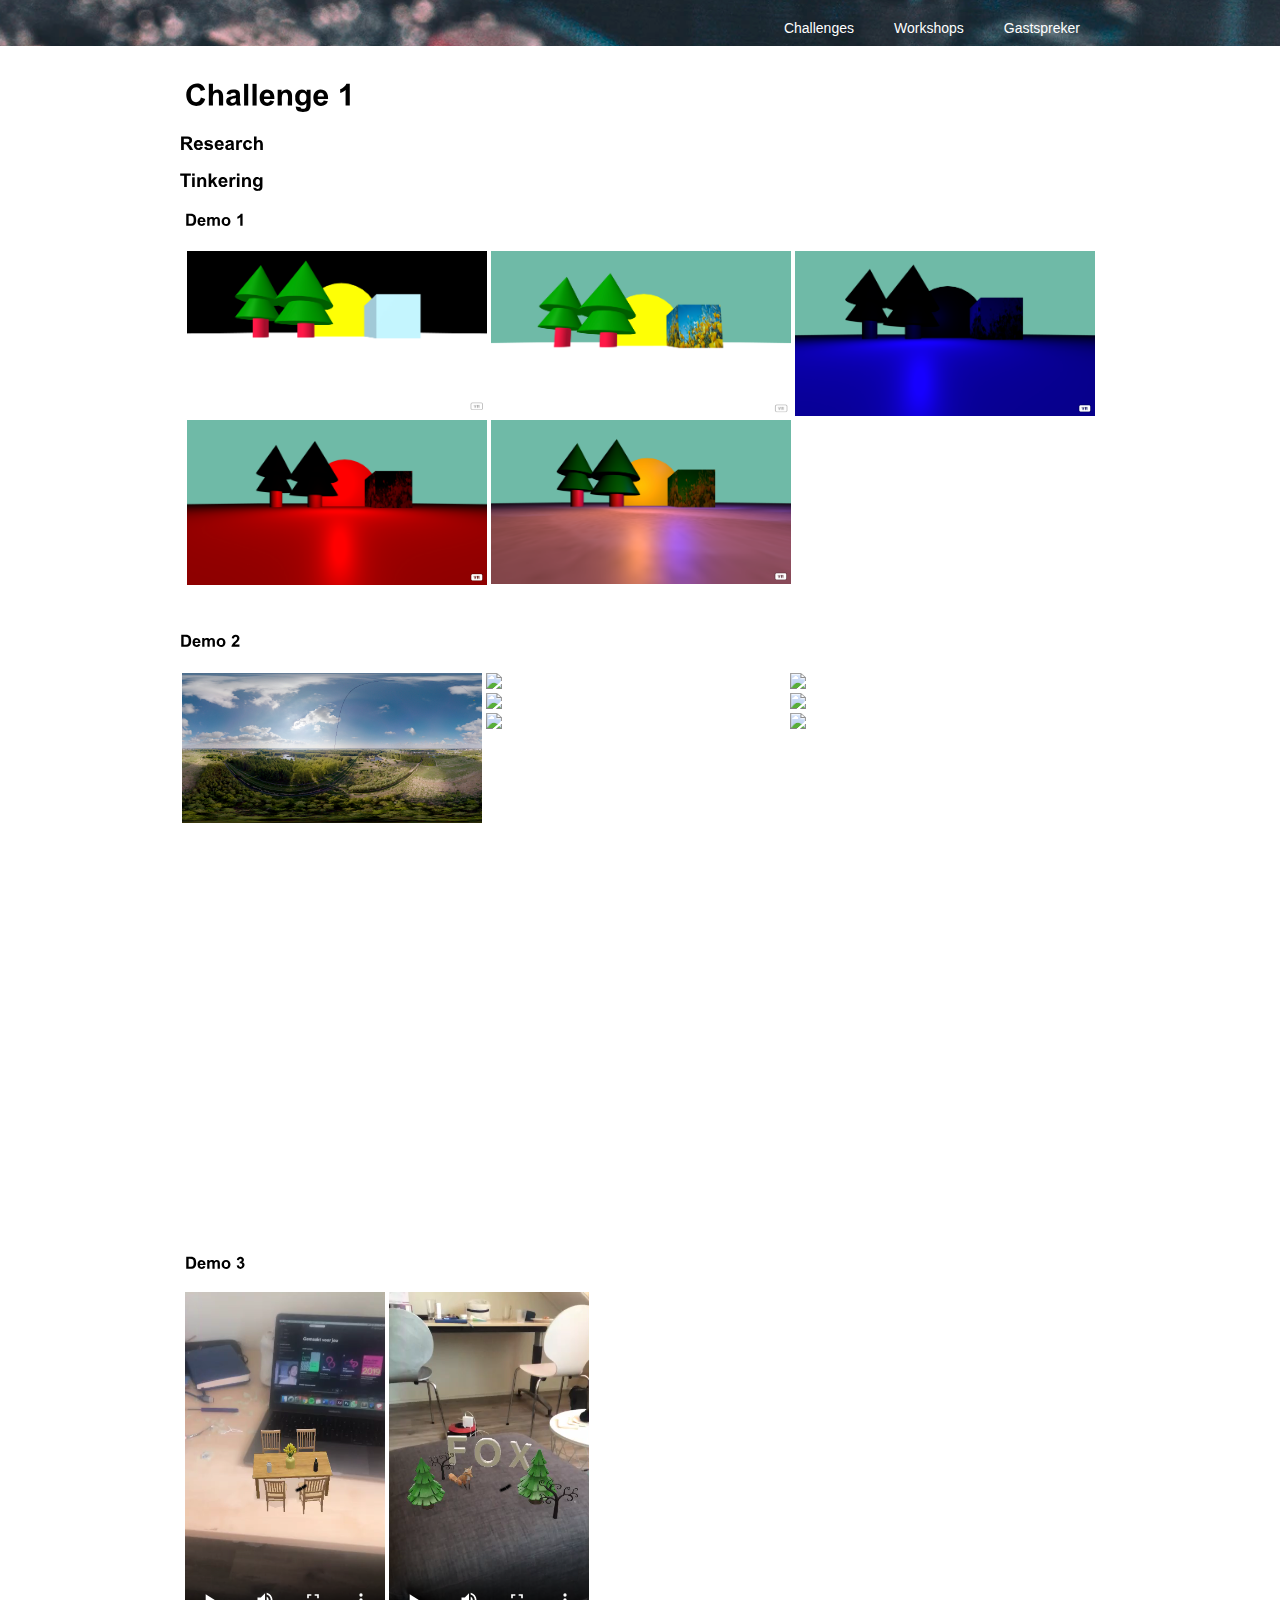
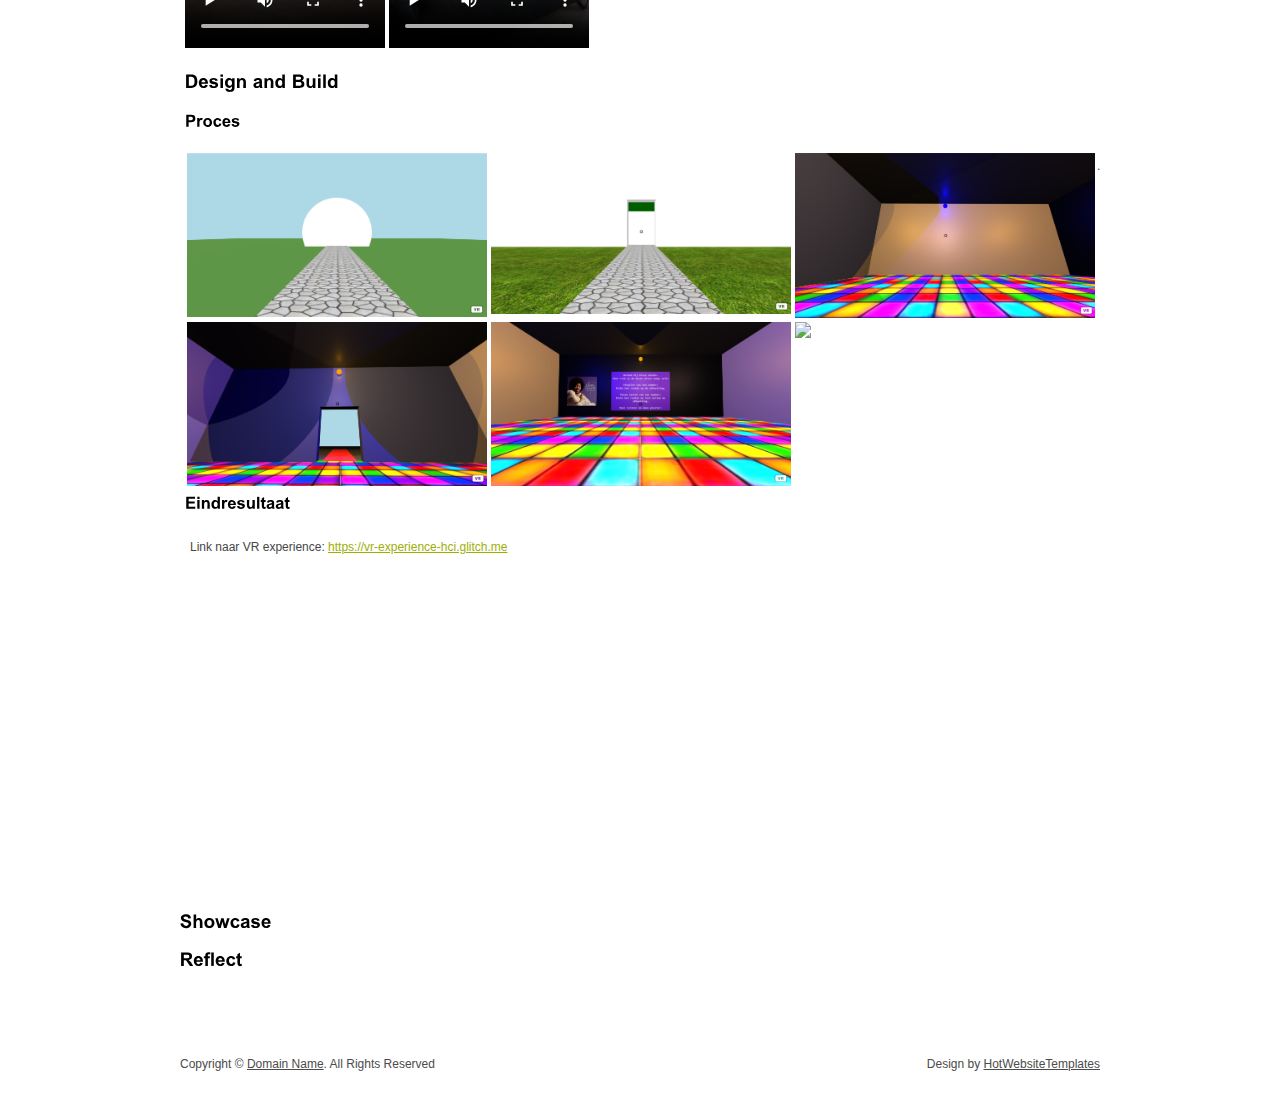
==== challenge1.html @ 0f2d6aaf "grootste deel" ====
<!DOCTYPE html PUBLIC "-//W3C//DTD XHTML 1.0 Transitional//EN" "http://www.w3.org/TR/xhtml1/DTD/xhtml1-transitional.dtd">
<html xmlns="http://www.w3.org/1999/xhtml">
<head>
<title>Portfolio HCI | Challenge1</title>
<meta http-equiv="content-type" content="text/html; charset=utf-8" />
<link href="style.css" rel="stylesheet" type="text/css" />
<script type="text/javascript" src="js/cufon-yui.js"></script>
<script type="text/javascript" src="js/arial.js"></script>
<script type="text/javascript" src="js/cuf_run.js"></script>
<script src="js/jquery.js" type="text/javascript"></script>
</head>
<body>
<div class="main">
  <div class="header">
    <div class="header_resize">
      <div class="menu">
        <ul>
          <li><a href="index.html"><span>Challenges</span></a></li>
          <li><a href="workshop.html"><span> Workshops </span></a></li>
          <li><a href="guest.html"><span>Gastspreker</span></a></li>
        </ul>
      </div> 
      <div class="clr"></div>
    </div>
  </div>
  <div class="body">
    <div class="body_resize">
      <div class="left">
        <h2>Challenge 1</h2>
        <h3>Research</h3>
        <h3>Tinkering</h3> 
        <div id="demo">   
          <h4>Demo 1</h4>
       <img src="images/try1.png" width="300px">
        <img src="images/try2.png" width="300px">
        <img src="images/try3.png" width="300px">
        <img src="images/try4.png" width="300px">
        <img src="images/try5.png" width="300px">
        </div>
        <div id="demo2">
          <h4>Demo 2</h4>
        <img src="images/tro1.jpg" width="300px">
        <img src="images/tro2.png" width="300px">
        <img src="images/tro3.png" width="300px">
        <img src="images/tro4.png" width="300px">
        <img src="images/tro5.png" width="300px">
        <img src="images/tro6.png" width="300px">
        <img src="images/tro7.png" width="300px">
        </div>

        <div id="demo">
          <h4>Demo 3</h4>
          <video width="200" controls>
            <source src="images/aero_recording 2.MP4" type="video/mp4"></video>
           <video width="200" controls> 
            <source src="images/aero_recording 3.MP4" type="video/mp4"></video>
        </div>
        <div id="demo">
        <h3>Design and Build</h3>
        <h4>Proces</h4>
        <img src="images/pic1.png" width="300px">
        <img src="images/pic2.png" width="300px">
        <img src="images/pic3.png" width="300px">
        <img src="images/pic4.png" width="300px">
        <img src="images/pic5.png" width="300px">
        <img src="images/pic6.png" width="300px">
        <p>.</p>
        </div>
        <div id="demo">
        <h4>Eindresultaat</h4>
       <p>Link naar VR experience: <a href="https://vr-experience-hci.glitch.me">https://vr-experience-hci.glitch.me</a></p>
       </div>
        <h3>Showcase</h3>
        <h3>Reflect</h3>
      </div>
      <div class="right">
        </div>
      </div>
      <div class="clr"></div>
    </div>
  </div>
  <div class="footer">
    <div class="footer_resize">
      <p class="lf">Copyright &copy; <a href="#">Domain Name</a>. All Rights Reserved</p>
      <p class="rf">Design by <a target="_blank" href="http://www.hotwebsitetemplates.net/">HotWebsiteTemplates</a></p>
      <div class="clr"></div>
    </div>
    <div class="clr"></div>
  </div>
</div>
</body>
</html>
---- style.css ----
@charset "utf-8";
body {
	margin:0;
	padding:0;
	width:100%;
	background:top center;
	font-family: 'Quicksand';
}
html {
	padding:0;
	margin:0;
}
li.bg, .bg {
	clear:both;
	border-bottom:1px dashed #818181;
	padding:0;
	margin:10px 0;
	background:none;
	list-style:none;
}
p.clr, .clr {
	clear:both;
	padding:0;
	margin:0;
}
.main {
	margin:0 auto;
	padding:0;
}
.header_resize {
	margin:0 auto;
	padding:0;
	width:920px;
}
.header {
	margin:0;
	padding:0;
	background:url(images/technology.png);
}
.logo {
	width:920px;
	margin:0 auto;
	padding:0;
	float:left;
}
h1 {
	margin:0;
	padding:100px 0 80px;
	color:white;
	text-align:center;
}
h1 a, h1 a:hover {
	color:#fff;
	text-decoration:none;
}
h1 span {
	font-weight:bold;
	color:white;
	font-size: 55px;
}
h1 small {
	font-style: italic;
	font-size: 20px;
}
.menu {
	padding:10px 0 0 0;
	margin:0;
	width:410px;
	float:right;
}
.menu ul {
	padding:0;
	margin:0;
	list-style:none;
	border:0;
	float:right;
}
.menu ul li {
	float:left;
	margin:0;
	padding:0 5px;
	border:0;
}
.menu ul li a {
	float:left;
	margin:0;
	padding:10px 0;
	color:#fff;
	font:normal 14px Arial, Helvetica, sans-serif;
	text-decoration:none;
}
.menu ul li a span {
	padding:10px 15px;
	background:none;
}
.menu ul li a:hover {
	font-weight: bold;
}
.menu ul li a:hover span {
	font-weight: bold;
}
.menu ul li a.active {
	font-weight: bold;
}
.menu ul li a.active span {
	font-weight: bold;
}
.twitter {
	width:280px;
	float:right;
	margin:0;
	padding:0;
}
.twitter p {
	font:normal 10px Arial, Helvetica, sans-serif;
	color:#9f9f9f;
	padding:10px 0 0 20px;
	margin:0;
}
.twitter img {
	float:left;
	margin:0;
	padding:0;
}
.twitter a {
	font:bold 11px Arial, Helvetica, sans-serif;
	color:#fff;
	text-decoration:none;
	text-transform:uppercase;
}
.body_resize {
	margin:0 auto;
	padding:30px 0 0 0;
	width:920px;
}
.body {
	margin:0;
	padding:0;
	
}
.body h2 {
	font-size: 30px;
	padding:5px;
	margin:0 0 10px 0;
	font-family: 'Quicksand';
}
.body h2 span {
	color:#9eaf06;
}
.body p {
	font:normal 12px Arial, Helvetica, sans-serif;
	color:#464646;
	padding:5px;
	margin:0;
	line-height:1.8em;
}
.body p span {
	font:bold 14px Arial, Helvetica, sans-serif;
	color:#4b4b4b;
	padding:0;
	margin:0;
}
.body img {
	float:left;
	margin:2px;
	padding:0;
	display: inline-block;
}
.body img.floated {
	float:left;
	margin:5px 10px 5px 0;
	padding:0;
}
.body a {
	color:#9eaf06;
	text-decoration:underline;
}
.left {
	float:left;
	width:auto;
	margin:0;
	padding:0 0 20px 0;
}

.right {
	float:right;
	width:240px;
	margin:0;
	padding:0 0 20px 0;
}
.right ul {
	list-style:none;
	margin:5px 10px;
	padding:0;
}
.right li {
	background:url(images/ul_li.gif) 10px 10px no-repeat;
	font:normal 14px Arial, Helvetica, sans-serif;
	color:#464646;
	padding:5px 0;
	margin:3px 0;
}
.right li a {
	padding:0 0 0 25px;
	margin:0;
	font:normal 14px Arial, Helvetica, sans-serif;
	color:#404a52;
	text-decoration:none;
}
.right li a:hover {
	color:#9eaf06;
	text-decoration:none;
}
.right ul.sponsors {
	list-style:none;
	margin:5px 10px;
	padding:0;
}
.right li.sponsors {
	background:none;
	font:normal 11px Arial, Helvetica, sans-serif;
	color:#404a52;
	border-bottom:1px dashed #6d6d6d;
	padding:5px 0;
}
.right li.sponsors a {
	padding:0 0 0 0px;
	margin:0;
	font:normal 14px Arial, Helvetica, sans-serif;
	color:#404a52;
	text-decoration:none;
}
.right li.sponsors strong {
	color:#9eaf06;
}
.search {
	padding:13px 0 0 0;
	margin:0 auto;
}
.search form {
	float:left;
	padding:0;
	margin:0;
}
.search span {
	display:block;
	float:left;
	background:url(images/search_bg.gif) top no-repeat;
	width:165px;
	padding:1px 5px;
	height:31px;
	border-left:1px solid #d7d7d7;
}
.search form .keywords {
	line-height:14px;
	height:14px;
	float:left;
	background:none;
	border:0;
	padding:6px 2px;
	margin:0;
	font:bold 12px Arial, Helvetica, sans-serif;
	color:#464646;
}
.search form .button {
	float:left;
	margin:0;
	padding:0;
}
.FBG_resize {
	margin:0 auto;
	padding:0;
	width:920px;
	border-top:2px solid #9eaf06;
}
.FBG {
	margin:0;
	padding:0;
}
.FBG img {
	float:left;
	margin:5px 10px 5px 0;
	padding:0;
}
.FBG h2 {
	font:normal 30px Arial, Helvetica, sans-serif;
	color:#464646;
	padding:5px;
	margin:0 0 10px 0;
}
.FBG h2 span {
	color:#9eaf06;
}
.FBG p {
	color:#4b4b4b;
	font:normal 12px Arial, Helvetica, sans-serif;
	padding:5px 0;
	margin:0;
	line-height:1.8em;
}
.FBG a {
	color:#9eaf06;
	text-decoration:none;
	font:bold 12px Arial, Helvetica, sans-serif;
}
.FBG ul {
	list-style:none;
	width:130px;
	float:left;
	padding:0;
	margin:10px 5px;
}
.FBG li {
	padding:2px 1px;
	margin:0;
}
.FBG li a {
	color:#9eaf06;
	font:normal 12px Arial, Helvetica, sans-serif;
	text-decoration:underline;
}
.FBG li a:hover {
	color:#4b4b4b;
	text-decoration:none;
}
.FBG .blok {
	width:280px;
	float:left;
	padding:15px 11px;
	margin:0;
}
.footer_resize {
	margin:0 auto;
	padding:25px 0;
	width:920px;
	background:url(images/footer_bg.gif) top repeat-x;
	color:#4b4b4b;
	font:normal 12px Arial, Helvetica, sans-serif;
}
.footer {
	padding:0;
	margin:0 auto;
}
.footer p {
	margin:0;
	padding:4px 0;
	line-height:normal;
	color:#4b4b4b;
}
.footer a {
	color:#4b4b4b;
	padding:inherit;
	text-decoration:underline;
}
.footer a:hover {
	text-decoration:none;
}
.footer .lf {
	float:left;
}
.footer .rf {
	float:right;
}
#contactform {
	margin:0;
	padding:5px;
}
#contactform * {
	color:#F00;
}
#contactform ol {
	margin:0;
	padding:0;
	list-style:none;
}
#contactform li {
	margin:0;
	padding:0;
	background:none;
	border:none;
	display:block;
	clear:both;
}
#contactform li.buttons {
	margin:5px 0 5px 0;
}
#contactform label {
	margin:0;
	width:110px;
	display:block;
	padding:10px 0;
	color:#666;
	font:normal 12px Arial, Helvetica, sans-serif;
	text-transform:capitalize;
	float:left;
}
#contactform label span {
	color:#F00;
}
#contactform input.text {
	width:480px;
	border:1px solid #c0c0c0;
	margin:2px 0;
	padding:5px 2px;
	height:16px;
	background:#fff;
	float:left;
}
#contactform textarea {
	width:480px;
	border:1px solid #c0c0c0;
	margin:2px 0;
	padding:2px;
	background:#fff;
	float:left;
}
#contactform li.buttons input {
	border:1px solid #000;
	background:#ea7d1b;
	padding:10px;
	margin:10px 0 0 110px;
	color:#fff;
	float:left;
	font:normal 12px Arial, Helvetica, sans-serif;
}
p.response {
	text-align:center;
	color:#F00;
	font:normal 11px Georgia, "Times New Roman", Times, serif;
	line-height:1.8em;
	width:auto;
}
.unreal{
	width:300px;
	margin: 0px;
	float: right;
}
.Arduino{
	margin-bottom: 30px;
	width: 900px;
	height: 400px;
}
.left>img{
	display: inline-block;
	float: left;
	clear: right;
}
#demo{
	margin: 5px;
	width: 1000px;
	height: 400px;


}
#demo2{
	width: 1000px;
	height: 600px;
	text-align: left;
	
}
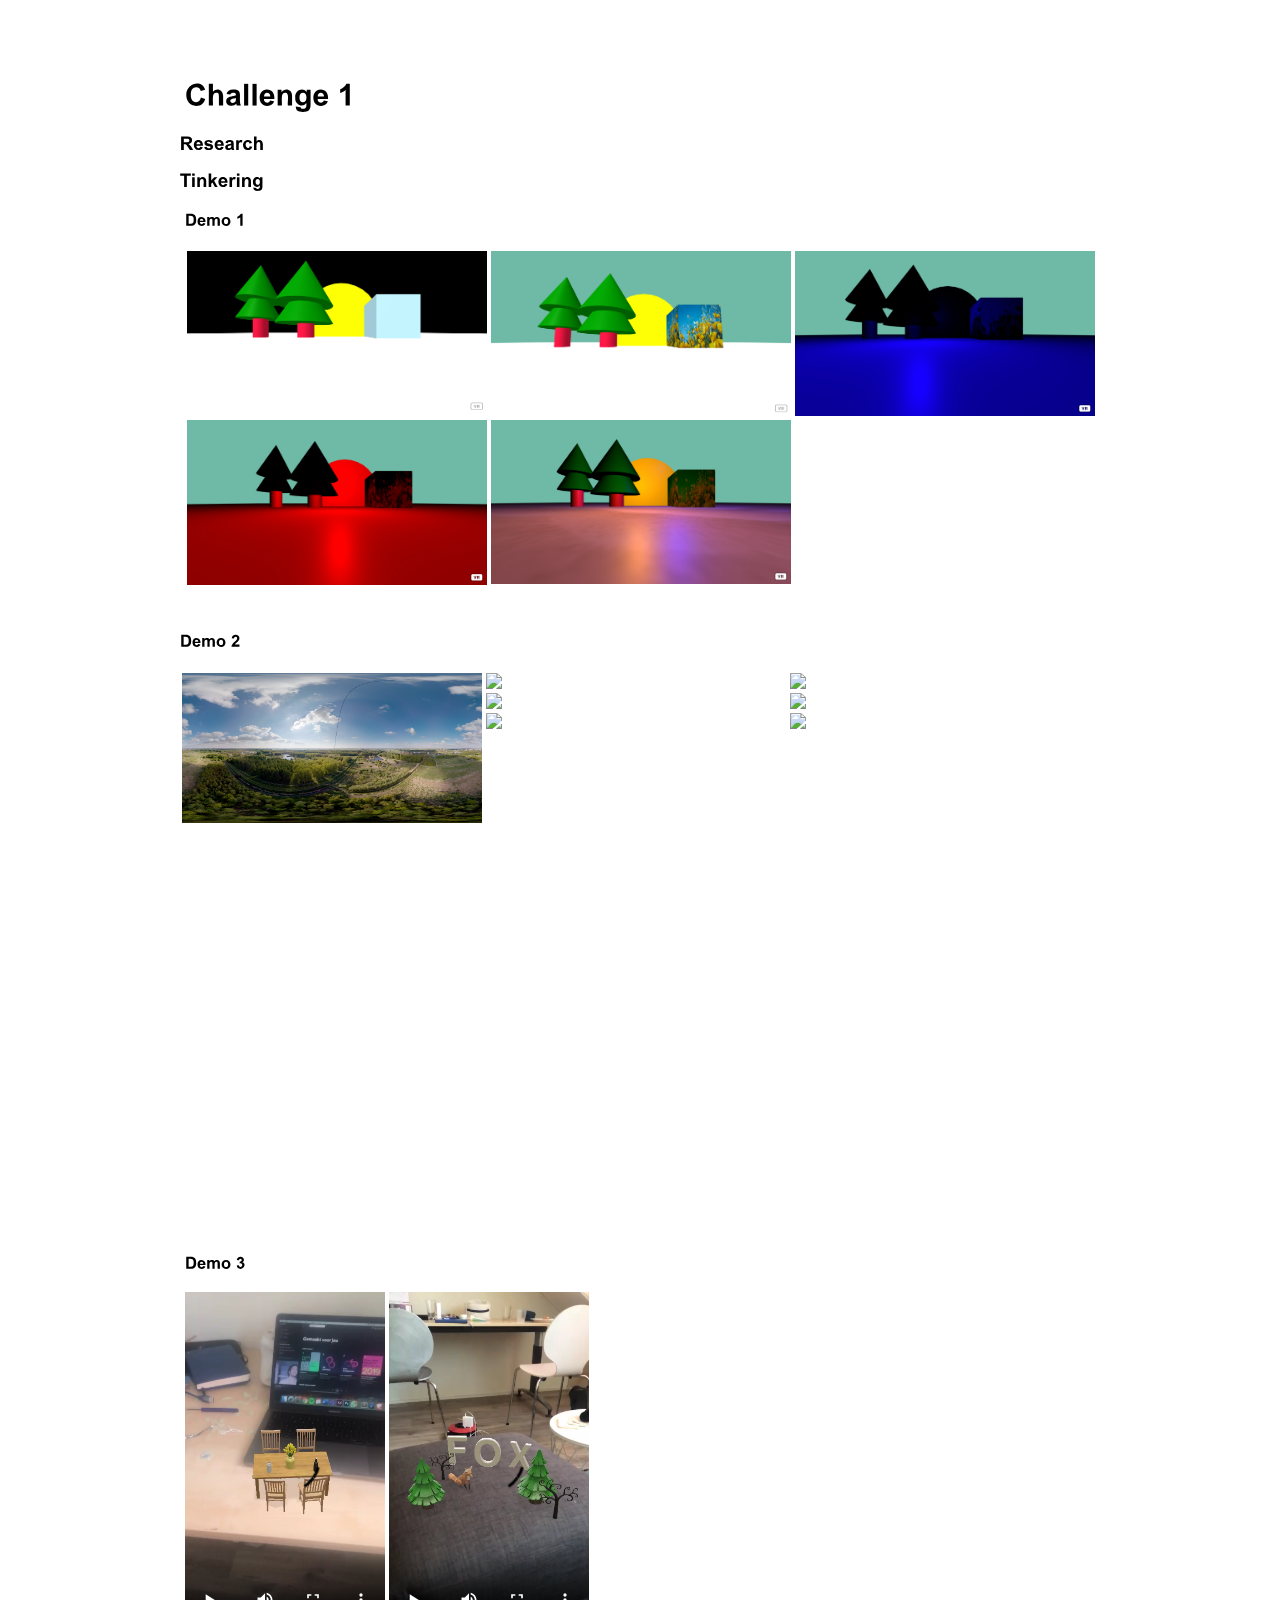
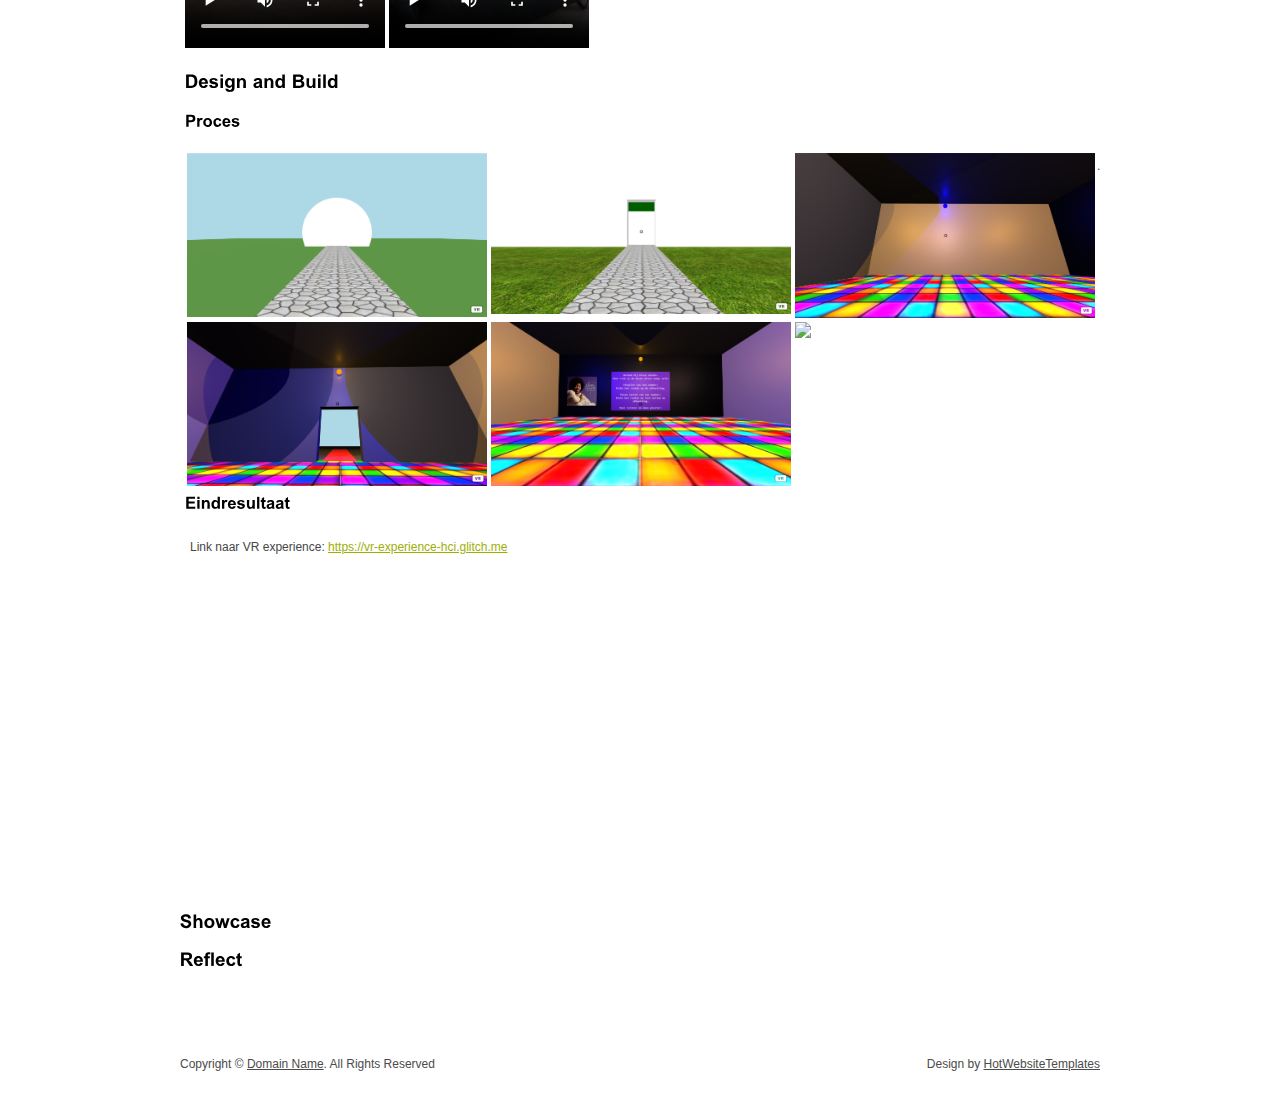
==== commit f8429338: "j" ====
--- a/challenge1.html
+++ b/challenge1.html
@@ -3,11 +3,11 @@
 <head>
 <title>Portfolio HCI | Challenge1</title>
 <meta http-equiv="content-type" content="text/html; charset=utf-8" />
-<link href="style.css" rel="stylesheet" type="text/css" />
-<script type="text/javascript" src="js/cufon-yui.js"></script>
-<script type="text/javascript" src="js/arial.js"></script>
-<script type="text/javascript" src="js/cuf_run.js"></script>
-<script src="js/jquery.js" type="text/javascript"></script>
+<link href="styles/style.css" rel="stylesheet" type="text/css" />
+<script type="text/javascript" src="script/cufon-yui.js"></script>
+<script type="text/javascript" src="script/arial.js"></script>
+<script type="text/javascript" src="script/cuf_run.js"></script>
+<script src="script/jquery.js" type="text/javascript"></script>
 </head>
 <body>
 <div class="main">
--- a/styles/style.css
+++ b/styles/style.css
@@ -0,0 +1,460 @@
+@charset "utf-8";
+body {
+	margin:0;
+	padding:0;
+	width:100%;
+	background:top center;
+	font-family: 'Quicksand';
+}
+html {
+	padding:0;
+	margin:0;
+}
+li.bg, .bg {
+	clear:both;
+	border-bottom:1px dashed #818181;
+	padding:0;
+	margin:10px 0;
+	background:none;
+	list-style:none;
+}
+p.clr, .clr {
+	clear:both;
+	padding:0;
+	margin:0;
+}
+.main {
+	margin:0 auto;
+	padding:0;
+}
+.header_resize {
+	margin:0 auto;
+	padding:0;
+	width:920px;
+}
+.header {
+	margin:0;
+	padding:0;
+	background:url(images/technology.png);
+}
+.logo {
+	width:920px;
+	margin:0 auto;
+	padding:0;
+	float:left;
+}
+h1 {
+	margin:0;
+	padding:100px 0 80px;
+	color:white;
+	text-align:center;
+}
+h1 a, h1 a:hover {
+	color:#fff;
+	text-decoration:none;
+}
+h1 span {
+	font-weight:bold;
+	color:white;
+	font-size: 55px;
+}
+h1 small {
+	font-style: italic;
+	font-size: 20px;
+}
+.menu {
+	padding:10px 0 0 0;
+	margin:0;
+	width:410px;
+	float:right;
+}
+.menu ul {
+	padding:0;
+	margin:0;
+	list-style:none;
+	border:0;
+	float:right;
+}
+.menu ul li {
+	float:left;
+	margin:0;
+	padding:0 5px;
+	border:0;
+}
+.menu ul li a {
+	float:left;
+	margin:0;
+	padding:10px 0;
+	color:#fff;
+	font:normal 14px Arial, Helvetica, sans-serif;
+	text-decoration:none;
+}
+.menu ul li a span {
+	padding:10px 15px;
+	background:none;
+}
+.menu ul li a:hover {
+	font-weight: bold;
+}
+.menu ul li a:hover span {
+	font-weight: bold;
+}
+.menu ul li a.active {
+	font-weight: bold;
+}
+.menu ul li a.active span {
+	font-weight: bold;
+}
+.twitter {
+	width:280px;
+	float:right;
+	margin:0;
+	padding:0;
+}
+.twitter p {
+	font:normal 10px Arial, Helvetica, sans-serif;
+	color:#9f9f9f;
+	padding:10px 0 0 20px;
+	margin:0;
+}
+.twitter img {
+	float:left;
+	margin:0;
+	padding:0;
+}
+.twitter a {
+	font:bold 11px Arial, Helvetica, sans-serif;
+	color:#fff;
+	text-decoration:none;
+	text-transform:uppercase;
+}
+.body_resize {
+	margin:0 auto;
+	padding:30px 0 0 0;
+	width:920px;
+}
+.body {
+	margin:0;
+	padding:0;
+	
+}
+.body h2 {
+	font-size: 30px;
+	padding:5px;
+	margin:0 0 10px 0;
+	font-family: 'Quicksand';
+}
+.body h2 span {
+	color:#9eaf06;
+}
+.body p {
+	font:normal 12px Arial, Helvetica, sans-serif;
+	color:#464646;
+	padding:5px;
+	margin:0;
+	line-height:1.8em;
+}
+.body p span {
+	font:bold 14px Arial, Helvetica, sans-serif;
+	color:#4b4b4b;
+	padding:0;
+	margin:0;
+}
+.body img {
+	float:left;
+	margin:2px;
+	padding:0;
+	display: inline-block;
+}
+.body img.floated {
+	float:left;
+	margin:5px 10px 5px 0;
+	padding:0;
+}
+.body a {
+	color:#9eaf06;
+	text-decoration:underline;
+}
+.left {
+	float:left;
+	width:auto;
+	margin:0;
+	padding:0 0 20px 0;
+}
+
+.right {
+	float:right;
+	width:240px;
+	margin:0;
+	padding:0 0 20px 0;
+}
+.right ul {
+	list-style:none;
+	margin:5px 10px;
+	padding:0;
+}
+.right li {
+	background:url(images/ul_li.gif) 10px 10px no-repeat;
+	font:normal 14px Arial, Helvetica, sans-serif;
+	color:#464646;
+	padding:5px 0;
+	margin:3px 0;
+}
+.right li a {
+	padding:0 0 0 25px;
+	margin:0;
+	font:normal 14px Arial, Helvetica, sans-serif;
+	color:#404a52;
+	text-decoration:none;
+}
+.right li a:hover {
+	color:#9eaf06;
+	text-decoration:none;
+}
+.right ul.sponsors {
+	list-style:none;
+	margin:5px 10px;
+	padding:0;
+}
+.right li.sponsors {
+	background:none;
+	font:normal 11px Arial, Helvetica, sans-serif;
+	color:#404a52;
+	border-bottom:1px dashed #6d6d6d;
+	padding:5px 0;
+}
+.right li.sponsors a {
+	padding:0 0 0 0px;
+	margin:0;
+	font:normal 14px Arial, Helvetica, sans-serif;
+	color:#404a52;
+	text-decoration:none;
+}
+.right li.sponsors strong {
+	color:#9eaf06;
+}
+.search {
+	padding:13px 0 0 0;
+	margin:0 auto;
+}
+.search form {
+	float:left;
+	padding:0;
+	margin:0;
+}
+.search span {
+	display:block;
+	float:left;
+	background:url(images/search_bg.gif) top no-repeat;
+	width:165px;
+	padding:1px 5px;
+	height:31px;
+	border-left:1px solid #d7d7d7;
+}
+.search form .keywords {
+	line-height:14px;
+	height:14px;
+	float:left;
+	background:none;
+	border:0;
+	padding:6px 2px;
+	margin:0;
+	font:bold 12px Arial, Helvetica, sans-serif;
+	color:#464646;
+}
+.search form .button {
+	float:left;
+	margin:0;
+	padding:0;
+}
+.FBG_resize {
+	margin:0 auto;
+	padding:0;
+	width:920px;
+	border-top:2px solid #9eaf06;
+}
+.FBG {
+	margin:0;
+	padding:0;
+}
+.FBG img {
+	float:left;
+	margin:5px 10px 5px 0;
+	padding:0;
+}
+.FBG h2 {
+	font:normal 30px Arial, Helvetica, sans-serif;
+	color:#464646;
+	padding:5px;
+	margin:0 0 10px 0;
+}
+.FBG h2 span {
+	color:#9eaf06;
+}
+.FBG p {
+	color:#4b4b4b;
+	font:normal 12px Arial, Helvetica, sans-serif;
+	padding:5px 0;
+	margin:0;
+	line-height:1.8em;
+}
+.FBG a {
+	color:#9eaf06;
+	text-decoration:none;
+	font:bold 12px Arial, Helvetica, sans-serif;
+}
+.FBG ul {
+	list-style:none;
+	width:130px;
+	float:left;
+	padding:0;
+	margin:10px 5px;
+}
+.FBG li {
+	padding:2px 1px;
+	margin:0;
+}
+.FBG li a {
+	color:#9eaf06;
+	font:normal 12px Arial, Helvetica, sans-serif;
+	text-decoration:underline;
+}
+.FBG li a:hover {
+	color:#4b4b4b;
+	text-decoration:none;
+}
+.FBG .blok {
+	width:280px;
+	float:left;
+	padding:15px 11px;
+	margin:0;
+}
+.footer_resize {
+	margin:0 auto;
+	padding:25px 0;
+	width:920px;
+	background:url(images/footer_bg.gif) top repeat-x;
+	color:#4b4b4b;
+	font:normal 12px Arial, Helvetica, sans-serif;
+}
+.footer {
+	padding:0;
+	margin:0 auto;
+}
+.footer p {
+	margin:0;
+	padding:4px 0;
+	line-height:normal;
+	color:#4b4b4b;
+}
+.footer a {
+	color:#4b4b4b;
+	padding:inherit;
+	text-decoration:underline;
+}
+.footer a:hover {
+	text-decoration:none;
+}
+.footer .lf {
+	float:left;
+}
+.footer .rf {
+	float:right;
+}
+#contactform {
+	margin:0;
+	padding:5px;
+}
+#contactform * {
+	color:#F00;
+}
+#contactform ol {
+	margin:0;
+	padding:0;
+	list-style:none;
+}
+#contactform li {
+	margin:0;
+	padding:0;
+	background:none;
+	border:none;
+	display:block;
+	clear:both;
+}
+#contactform li.buttons {
+	margin:5px 0 5px 0;
+}
+#contactform label {
+	margin:0;
+	width:110px;
+	display:block;
+	padding:10px 0;
+	color:#666;
+	font:normal 12px Arial, Helvetica, sans-serif;
+	text-transform:capitalize;
+	float:left;
+}
+#contactform label span {
+	color:#F00;
+}
+#contactform input.text {
+	width:480px;
+	border:1px solid #c0c0c0;
+	margin:2px 0;
+	padding:5px 2px;
+	height:16px;
+	background:#fff;
+	float:left;
+}
+#contactform textarea {
+	width:480px;
+	border:1px solid #c0c0c0;
+	margin:2px 0;
+	padding:2px;
+	background:#fff;
+	float:left;
+}
+#contactform li.buttons input {
+	border:1px solid #000;
+	background:#ea7d1b;
+	padding:10px;
+	margin:10px 0 0 110px;
+	color:#fff;
+	float:left;
+	font:normal 12px Arial, Helvetica, sans-serif;
+}
+p.response {
+	text-align:center;
+	color:#F00;
+	font:normal 11px Georgia, "Times New Roman", Times, serif;
+	line-height:1.8em;
+	width:auto;
+}
+.unreal{
+	width:300px;
+	margin: 0px;
+	float: right;
+}
+.Arduino{
+	margin-bottom: 30px;
+	width: 900px;
+	height: 400px;
+}
+.left>img{
+	display: inline-block;
+	float: left;
+	clear: right;
+}
+#demo{
+	margin: 5px;
+	width: 1000px;
+	height: 400px;
+
+
+}
+#demo2{
+	width: 1000px;
+	height: 600px;
+	text-align: left;
+	
+}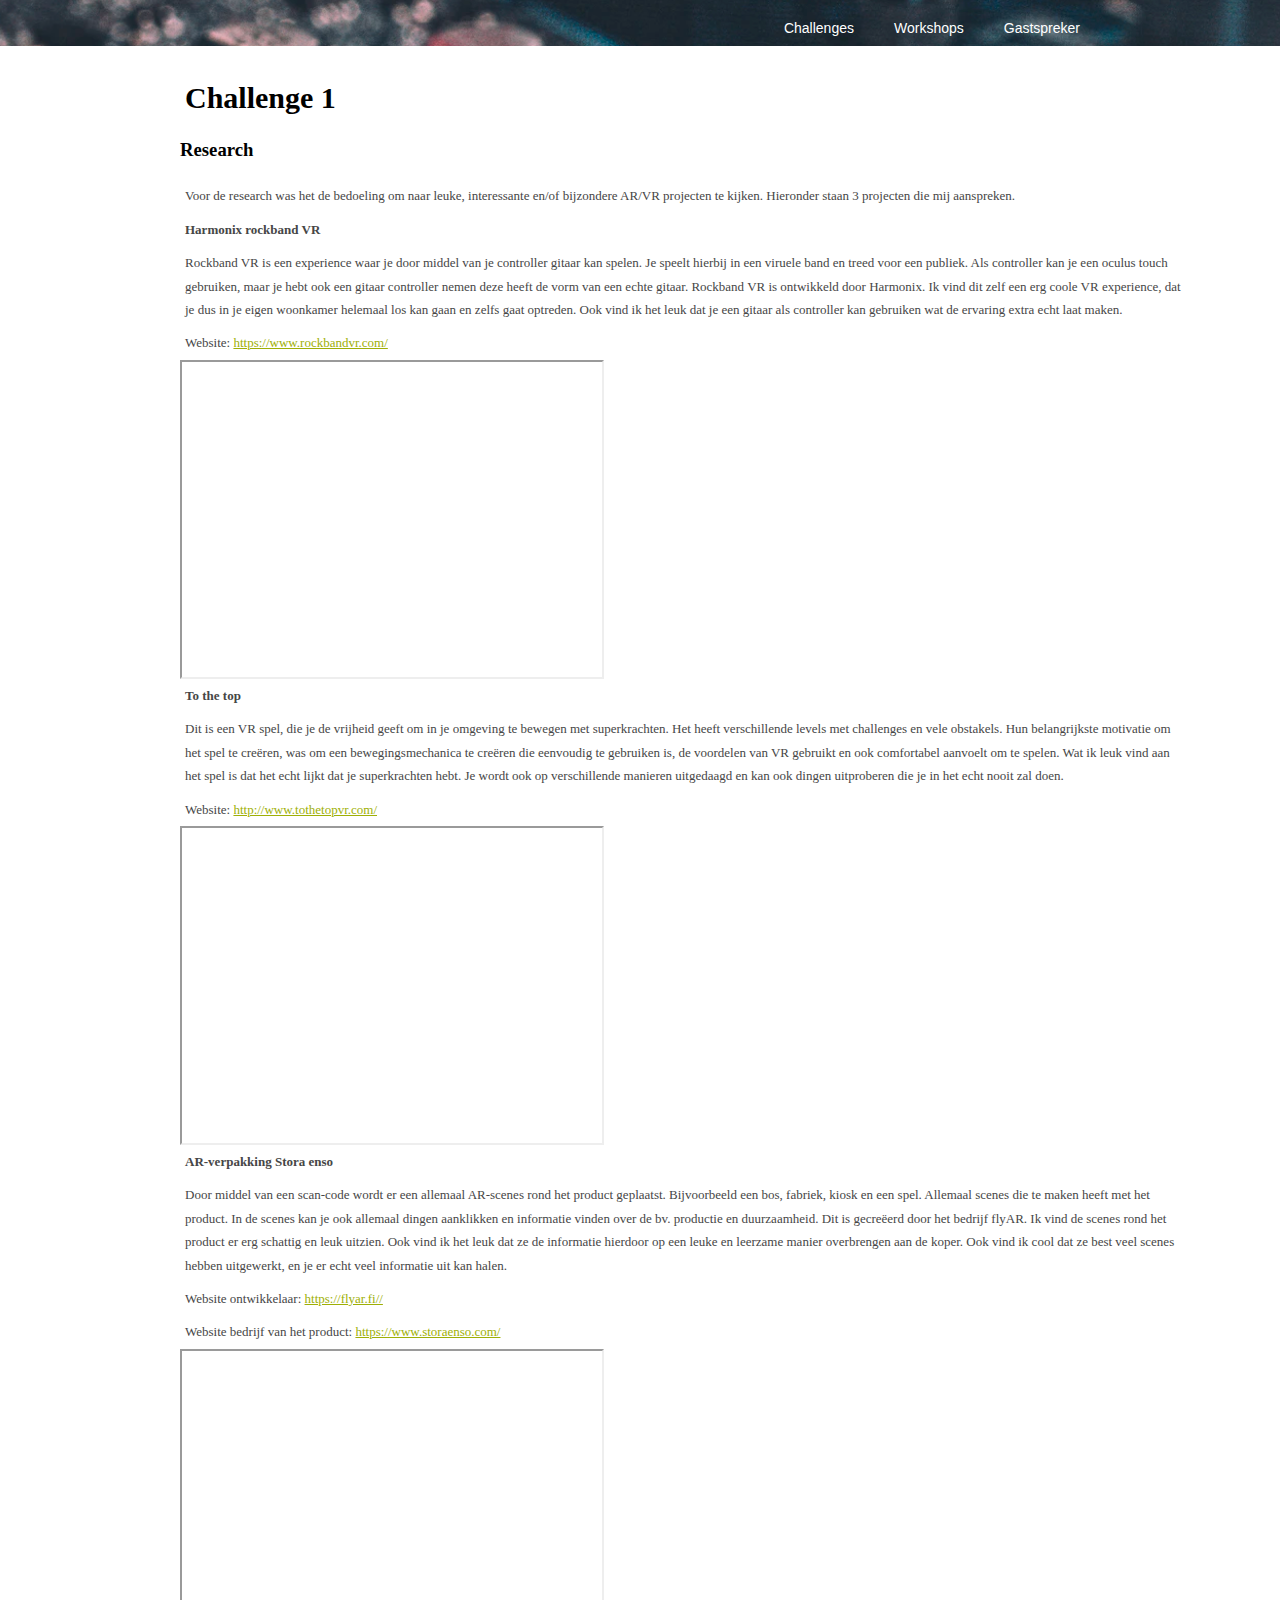
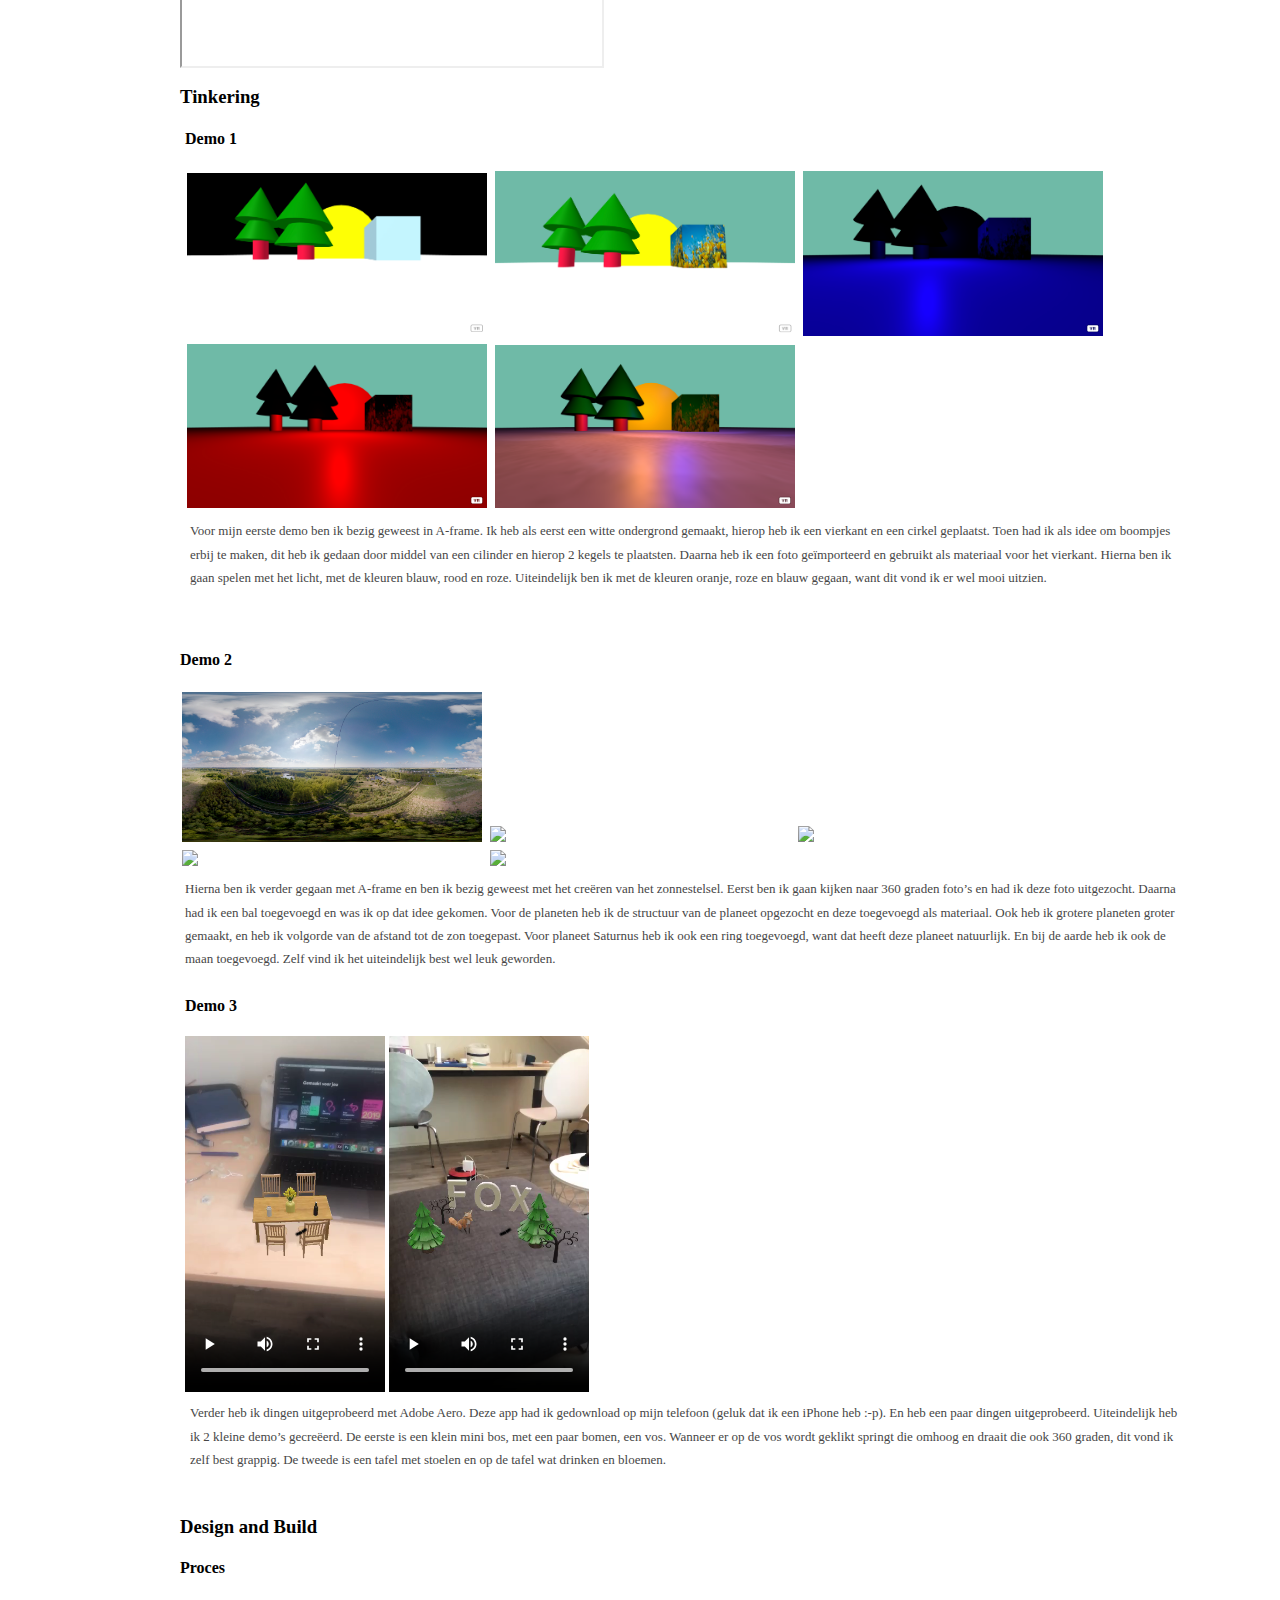
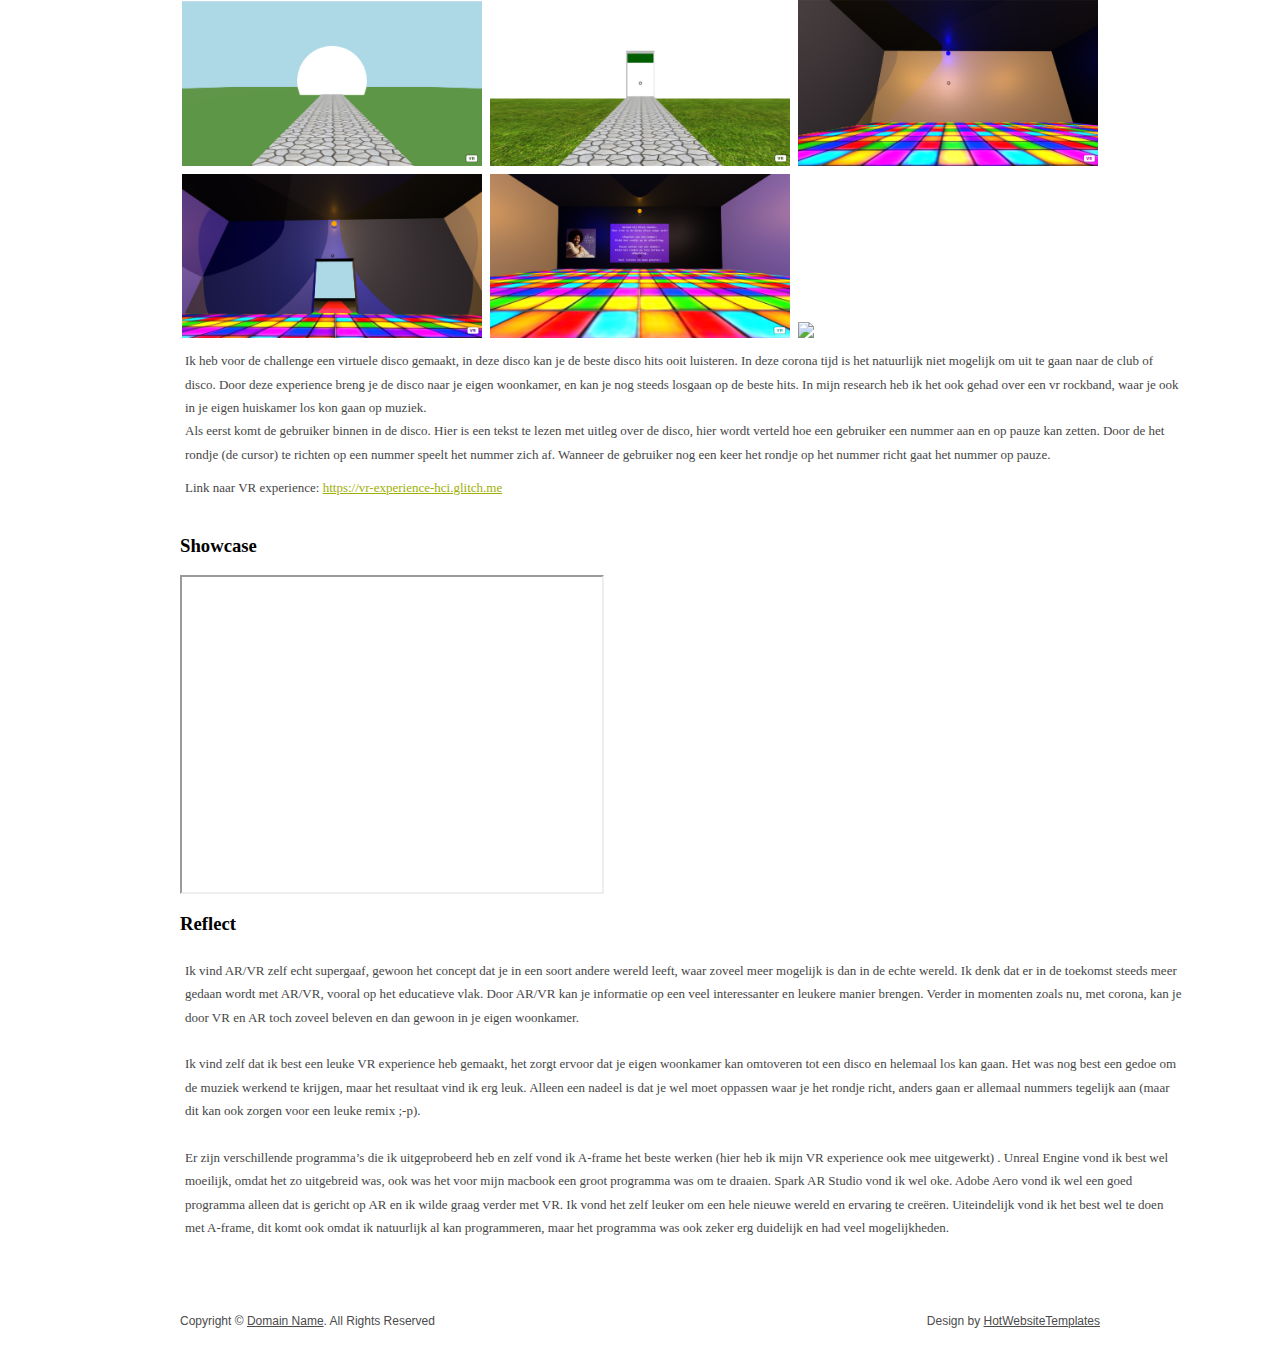
==== commit 9b9e0cf0: "eind" ====
--- a/challenge1.html
+++ b/challenge1.html
@@ -28,6 +28,39 @@
       <div class="left">
         <h2>Challenge 1</h2>
         <h3>Research</h3>
+        <p>Voor de research was het de bedoeling om naar leuke, interessante en/of bijzondere AR/VR projecten te kijken. Hieronder staan 3 projecten die mij aanspreken.</p>
+        <p><strong>Harmonix rockband VR</strong> </p>
+        <p>Rockband VR is een experience waar je door middel van je controller gitaar kan spelen. Je speelt hierbij in een viruele band en treed voor een publiek. Als controller kan je een oculus touch gebruiken, maar je hebt ook een gitaar controller nemen deze heeft de vorm van een echte gitaar.  Rockband VR is ontwikkeld door Harmonix. 
+        Ik vind dit zelf een erg coole VR experience, dat je dus in je eigen woonkamer helemaal los kan gaan en zelfs gaat optreden. Ook vind ik het leuk dat je een gitaar als controller kan gebruiken wat de ervaring extra echt laat maken. 
+        </p>
+        <p>Website: <a href="https://www.rockbandvr.com/">https://www.rockbandvr.com/</a></p>
+         <iframe width="420" height="315"
+        src="
+        https://www.youtube.com/embed/cAJwwZlNFvM">
+        </iframe>
+
+        <p><strong>To the top</strong> </p>
+        <p>
+        Dit is een VR spel, die je de vrijheid geeft om in je omgeving te bewegen met superkrachten. Het heeft verschillende levels met challenges en vele obstakels. 
+        Hun belangrijkste motivatie om het spel te creëren, was om een bewegingsmechanica te creëren die eenvoudig te gebruiken is, de voordelen van VR gebruikt en ook comfortabel aanvoelt om te spelen. 
+        Wat ik leuk vind aan het spel is dat het echt lijkt dat je superkrachten hebt. Je wordt ook op verschillende manieren uitgedaagd en kan ook dingen uitproberen die je in het echt nooit zal doen.   
+        </p>
+        <p>Website: <a href="http://www.tothetopvr.com/">http://www.tothetopvr.com/</a></p>
+         <iframe width="420" height="315"
+        src="
+        https://www.youtube.com/embed/dtSdPU6x568">
+        </iframe>
+        <p><strong>AR-verpakking Stora enso</strong> </p>
+        <p>
+          Door middel van een scan-code wordt er een allemaal AR-scenes rond het product geplaatst. Bijvoorbeeld een bos, fabriek, kiosk en een spel. Allemaal scenes die te maken heeft met het product. In de scenes kan je ook allemaal dingen aanklikken en informatie vinden over de bv. productie en duurzaamheid. Dit is gecreëerd door het bedrijf flyAR.
+          Ik vind de scenes rond het product er erg schattig en leuk uitzien. Ook vind ik het leuk dat ze de informatie hierdoor op een leuke en leerzame manier overbrengen aan de koper. Ook vind ik cool dat ze best veel scenes hebben uitgewerkt, en je er echt veel informatie uit kan halen.
+        </p>
+        <p>Website ontwikkelaar: <a href="https://flyar.fi/">https://flyar.fi//</a></p>
+        <p>Website bedrijf van het product: <a href="https://www.storaenso.com/">https://www.storaenso.com/</a></p>
+         <iframe width="420" height="315"
+        src="
+        https://www.youtube.com/embed/AR7xIoEVxmc">
+        </iframe>
         <h3>Tinkering</h3> 
         <div id="demo">   
           <h4>Demo 1</h4>
@@ -36,16 +69,16 @@
         <img src="images/try3.png" width="300px">
         <img src="images/try4.png" width="300px">
         <img src="images/try5.png" width="300px">
+        <p>Voor mijn eerste demo ben ik bezig geweest in A-frame. Ik heb als eerst een witte ondergrond gemaakt, hierop heb ik een vierkant en een cirkel geplaatst. Toen had ik als idee om boompjes erbij te maken, dit heb ik gedaan door middel van een cilinder en hierop 2 kegels te plaatsten. Daarna heb ik een foto geïmporteerd en gebruikt als materiaal voor het vierkant. Hierna ben ik gaan spelen met het licht, met de kleuren blauw, rood en roze. Uiteindelijk ben ik met de kleuren oranje, roze en blauw gegaan, want dit vond ik er wel mooi uitzien. </p>
         </div>
         <div id="demo2">
           <h4>Demo 2</h4>
         <img src="images/tro1.jpg" width="300px">
-        <img src="images/tro2.png" width="300px">
         <img src="images/tro3.png" width="300px">
         <img src="images/tro4.png" width="300px">
         <img src="images/tro5.png" width="300px">
-        <img src="images/tro6.png" width="300px">
         <img src="images/tro7.png" width="300px">
+        <p>Hierna ben ik verder gegaan met A-frame en ben ik bezig geweest met het creëren van het zonnestelsel. Eerst ben ik gaan kijken naar 360 graden foto’s en had ik deze foto uitgezocht. Daarna had ik een bal toegevoegd en was ik op dat idee gekomen. Voor de planeten heb ik de structuur van de planeet opgezocht en deze toegevoegd als materiaal. Ook heb ik grotere planeten groter gemaakt, en heb ik volgorde van de afstand tot de zon toegepast. Voor planeet Saturnus heb ik ook een ring toegevoegd, want dat heeft deze planeet natuurlijk. En bij de aarde heb ik ook de maan toegevoegd. Zelf vind ik het uiteindelijk best wel leuk geworden. </p>
         </div>
 
         <div id="demo">
@@ -54,8 +87,9 @@
             <source src="images/aero_recording 2.MP4" type="video/mp4"></video>
            <video width="200" controls> 
             <source src="images/aero_recording 3.MP4" type="video/mp4"></video>
+          <p>Verder heb ik dingen uitgeprobeerd met Adobe Aero. Deze app had ik gedownload op mijn telefoon (geluk dat ik een iPhone heb :-p). En heb een paar dingen uitgeprobeerd. Uiteindelijk heb ik 2 kleine demo’s gecreëerd. De eerste is een klein mini bos, met een paar bomen, een vos. Wanneer er op de vos wordt geklikt springt die omhoog en draait die ook 360 graden, dit vond ik zelf best grappig. De tweede is een tafel met stoelen en op de tafel wat drinken en bloemen. </p>
         </div>
-        <div id="demo">
+        <div id="demoeind">
         <h3>Design and Build</h3>
         <h4>Proces</h4>
         <img src="images/pic1.png" width="300px">
@@ -64,14 +98,25 @@
         <img src="images/pic4.png" width="300px">
         <img src="images/pic5.png" width="300px">
         <img src="images/pic6.png" width="300px">
-        <p>.</p>
-        </div>
-        <div id="demo">
-        <h4>Eindresultaat</h4>
+        <p>Ik heb voor de challenge een virtuele disco gemaakt, in deze disco kan je de beste disco hits ooit luisteren. In deze corona tijd is het natuurlijk niet mogelijk om uit te gaan naar de club of disco. Door deze experience breng je de disco naar je eigen woonkamer, en kan je nog steeds losgaan op de beste hits. In mijn research heb ik het ook gehad over een vr rockband, waar je ook in je eigen huiskamer los kon gaan op muziek. <br/>
+
+        Als eerst komt de gebruiker binnen in de disco. Hier is een tekst te lezen met uitleg over de disco, hier wordt verteld hoe een gebruiker een nummer aan en op pauze kan zetten. Door de het rondje (de cursor) te richten op een nummer speelt het nummer zich af. Wanneer de gebruiker nog een keer het rondje op het nummer richt gaat het nummer op pauze. 
+        </p>
        <p>Link naar VR experience: <a href="https://vr-experience-hci.glitch.me">https://vr-experience-hci.glitch.me</a></p>
        </div>
         <h3>Showcase</h3>
+         <iframe width="420" height="315"
+        src="
+        https://youtube.com/embed/qVYJYN6IGXQ">
+        </iframe>
         <h3>Reflect</h3>
+        <p>Ik vind AR/VR zelf echt supergaaf, gewoon het concept dat je in een soort andere wereld leeft, waar zoveel meer mogelijk is dan in de echte wereld. 
+Ik denk dat er in de toekomst steeds meer gedaan wordt met AR/VR, vooral op het educatieve vlak. Door AR/VR kan je informatie op een veel interessanter en leukere manier brengen. Verder in momenten zoals nu, met corona, kan je door VR en AR toch zoveel beleven en dan gewoon in je eigen woonkamer. 
+<br/> <br/>
+Ik vind zelf dat ik best een leuke VR experience heb gemaakt, het zorgt ervoor dat je eigen woonkamer kan omtoveren tot een disco en helemaal los kan gaan. Het was nog best een gedoe om de muziek werkend te krijgen, maar het resultaat vind ik erg leuk. Alleen een nadeel is dat je wel moet oppassen waar je het rondje richt, anders gaan er allemaal nummers tegelijk aan (maar dit kan ook zorgen voor een leuke remix ;-p).
+<br/><br/>
+Er zijn verschillende programma’s die ik uitgeprobeerd heb en zelf vond ik A-frame het beste werken (hier heb ik mijn VR experience ook mee uitgewerkt) . Unreal Engine vond ik best wel moeilijk, omdat het zo uitgebreid was, ook was het voor mijn macbook een groot programma was om te draaien. Spark AR Studio vond ik wel oke. Adobe Aero vond ik wel een goed programma alleen dat is gericht op AR en ik wilde graag verder met VR. Ik vond het zelf leuker om een hele nieuwe wereld en ervaring te creëren. Uiteindelijk vond ik het best wel te doen met A-frame, dit komt ook omdat ik natuurlijk al kan programmeren, maar het programma was ook zeker erg duidelijk en had veel mogelijkheden. 
+</p>
       </div>
       <div class="right">
         </div>
--- a/styles/style.css
+++ b/styles/style.css
@@ -105,29 +105,7 @@
 .menu ul li a.active span {
 	font-weight: bold;
 }
-.twitter {
-	width:280px;
-	float:right;
-	margin:0;
-	padding:0;
-}
-.twitter p {
-	font:normal 10px Arial, Helvetica, sans-serif;
-	color:#9f9f9f;
-	padding:10px 0 0 20px;
-	margin:0;
-}
-.twitter img {
-	float:left;
-	margin:0;
-	padding:0;
-}
-.twitter a {
-	font:bold 11px Arial, Helvetica, sans-serif;
-	color:#fff;
-	text-decoration:none;
-	text-transform:uppercase;
-}
+
 .body_resize {
 	margin:0 auto;
 	padding:30px 0 0 0;
@@ -148,7 +126,8 @@
 	color:#9eaf06;
 }
 .body p {
-	font:normal 12px Arial, Helvetica, sans-serif;
+	font-family: 'Quicksand';
+	font-size: 13px;
 	color:#464646;
 	padding:5px;
 	margin:0;
@@ -440,21 +419,15 @@
 	width: 900px;
 	height: 400px;
 }
-.left>img{
+.left img{
 	display: inline-block;
-	float: left;
-	clear: right;
+	float: none;
 }
 #demo{
 	margin: 5px;
 	width: 1000px;
-	height: 400px;
-
-
-}
-#demo2{
-	width: 1000px;
+	height: 500px;
+}
+#demoeind{
 	height: 600px;
-	text-align: left;
-	
-}+}
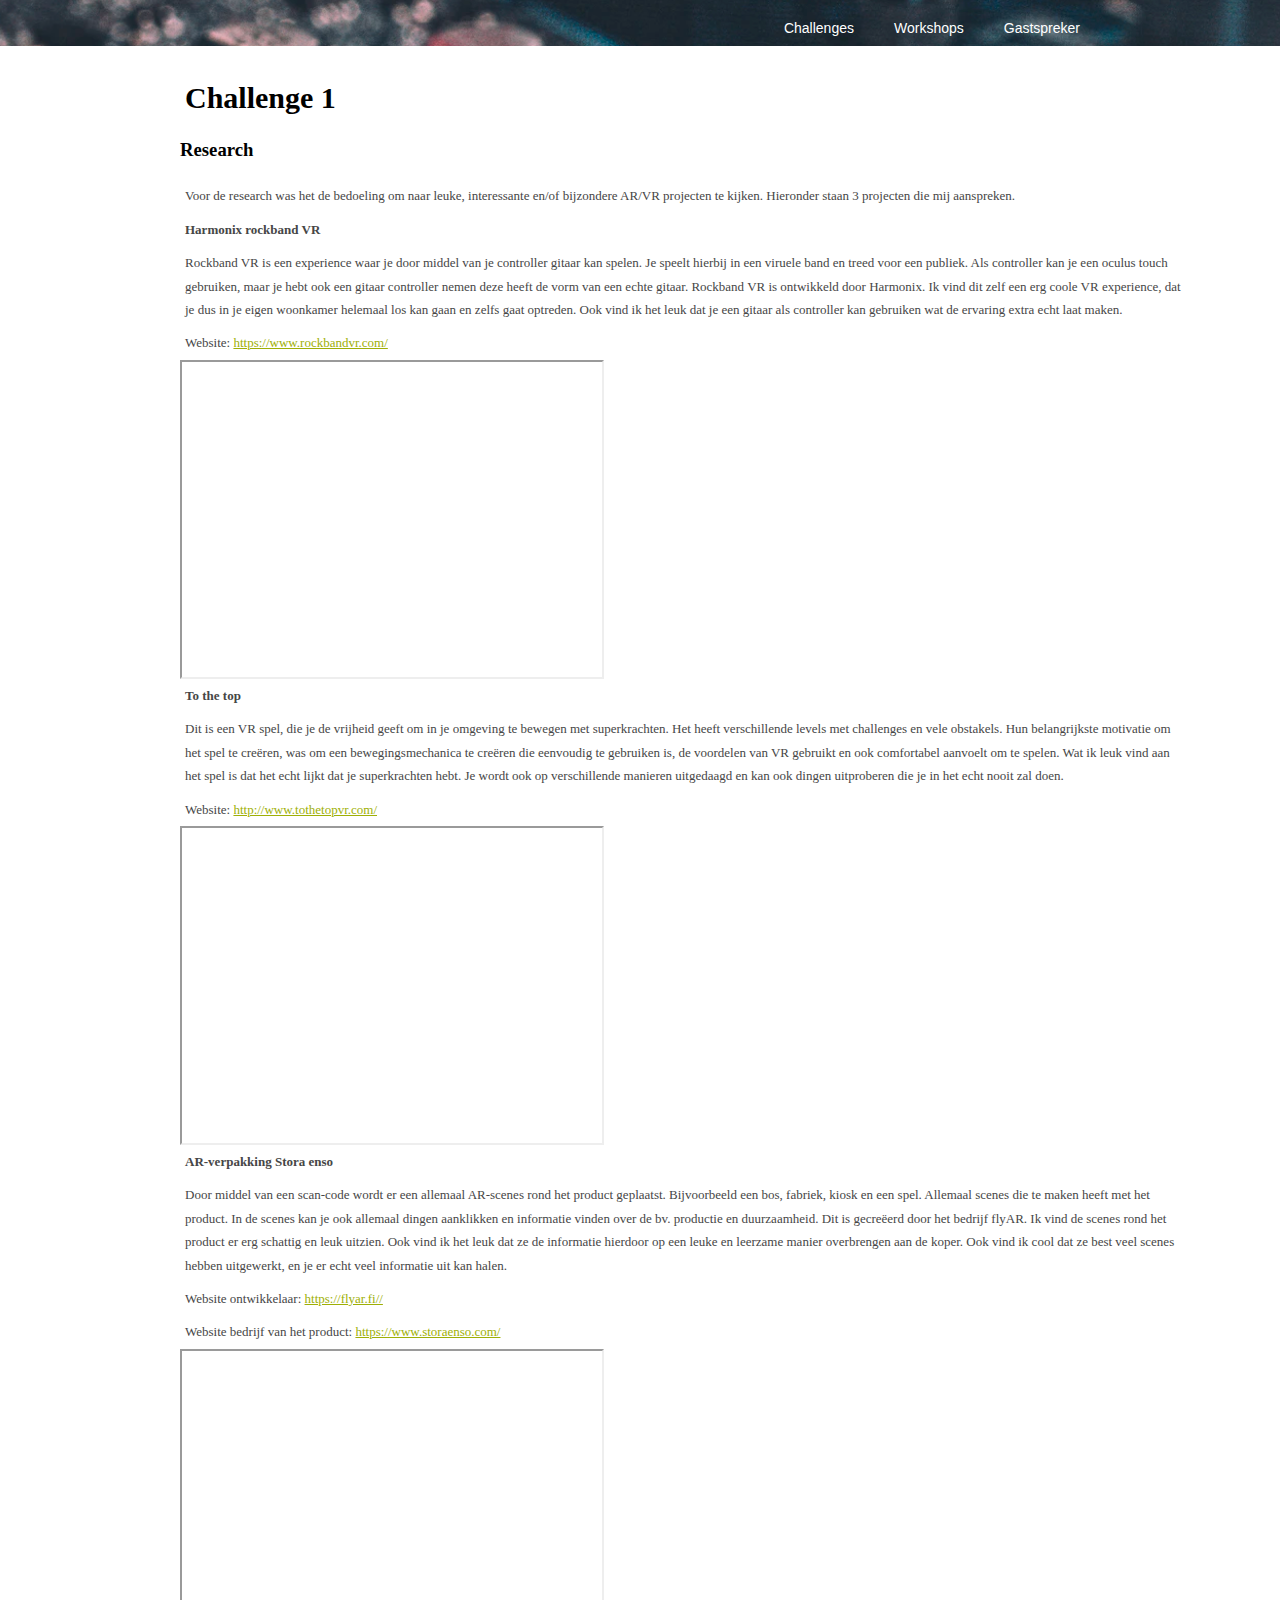
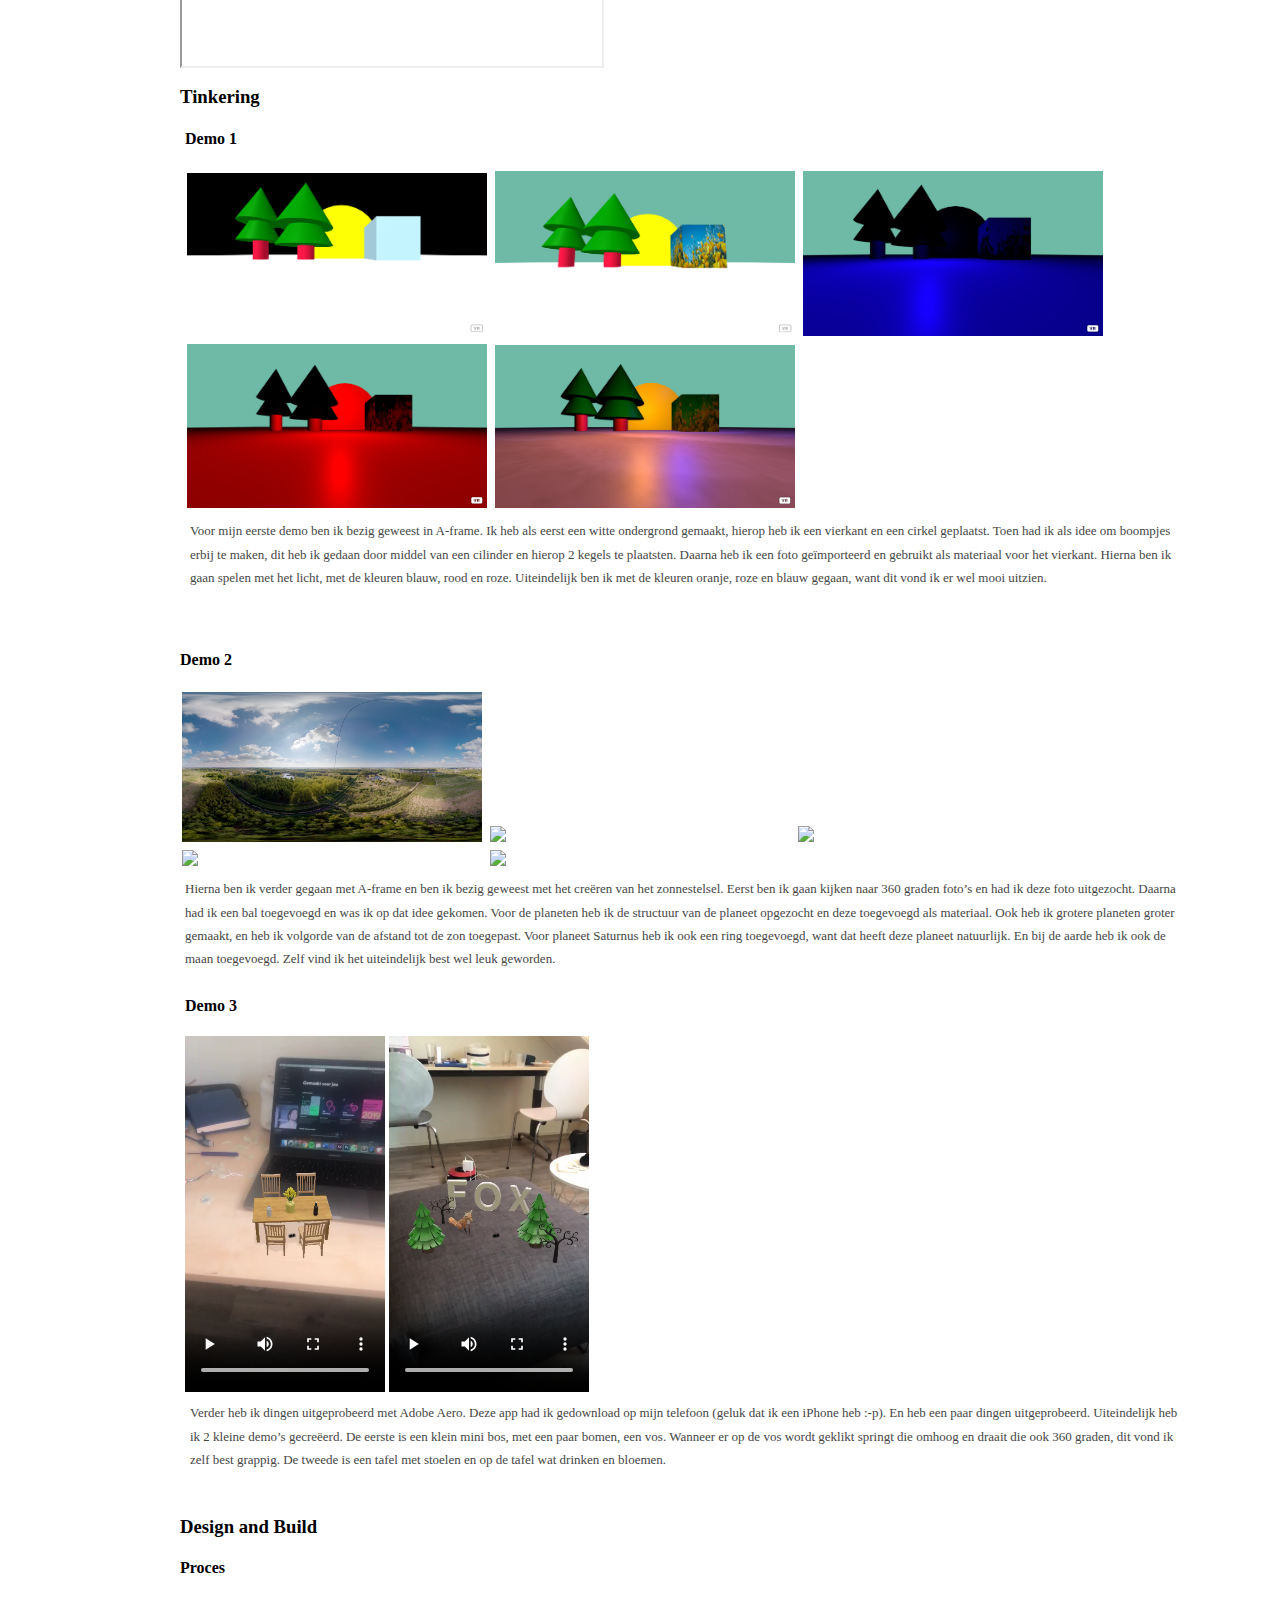
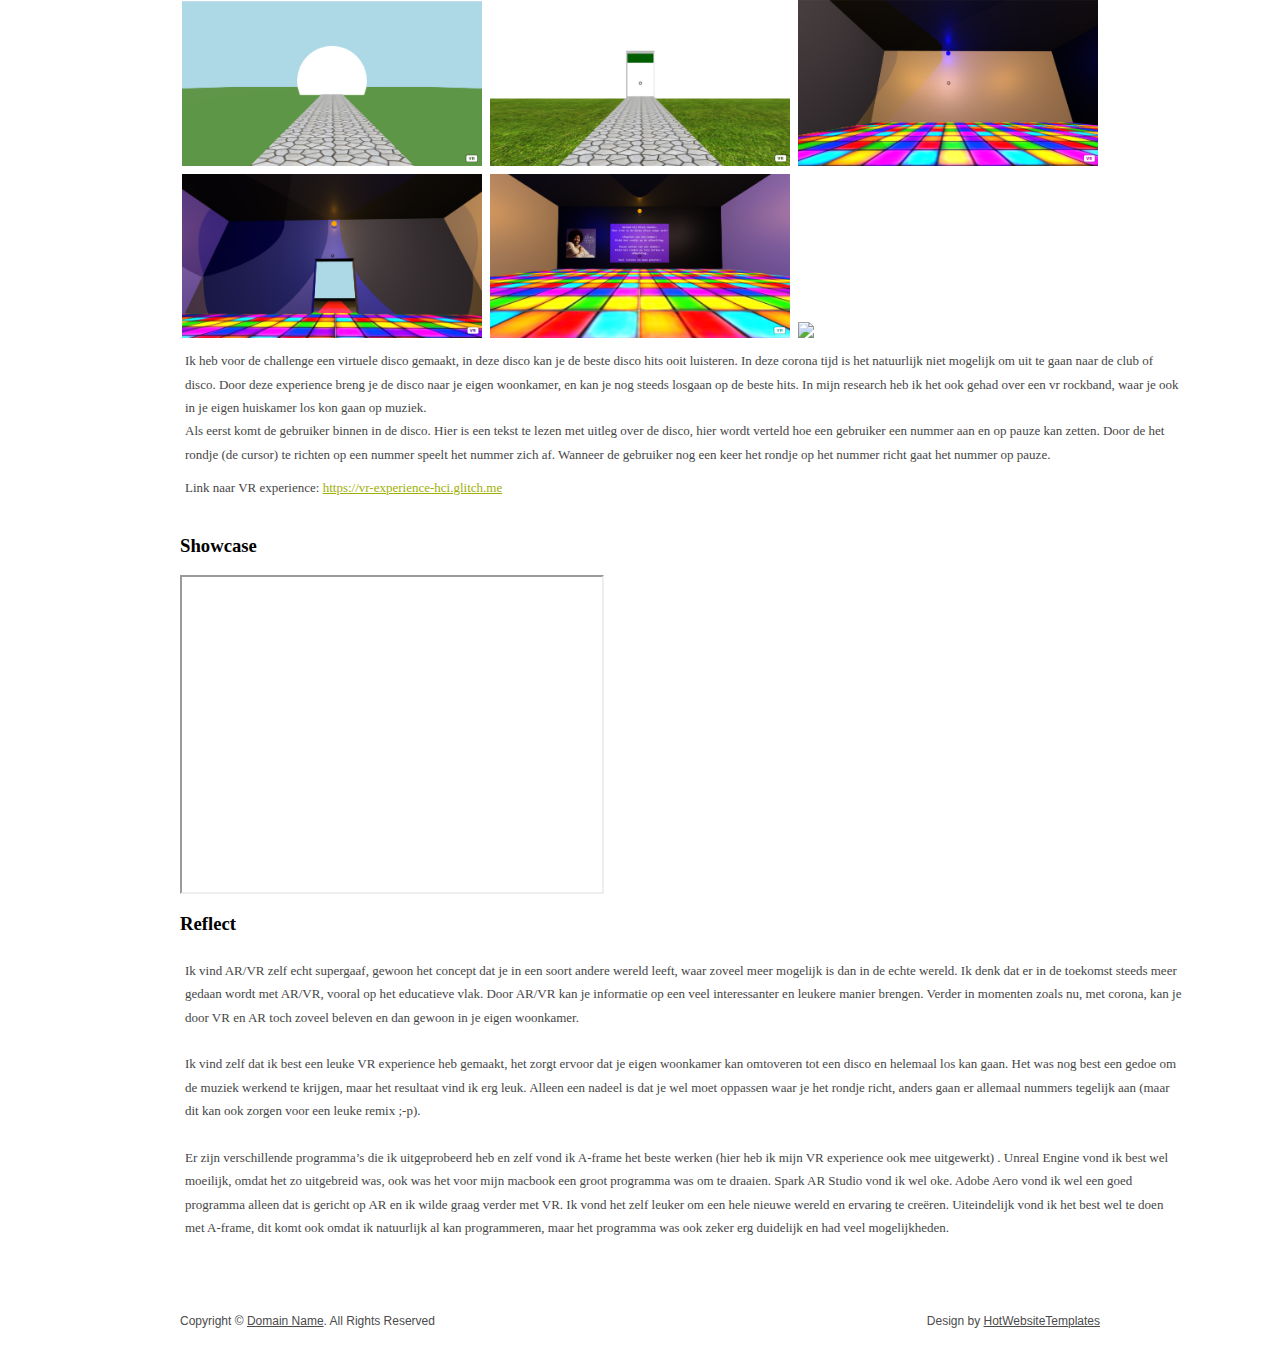
==== commit ff904f7e: "script weg" ====
--- a/challenge1.html
+++ b/challenge1.html
@@ -4,10 +4,6 @@
 <title>Portfolio HCI | Challenge1</title>
 <meta http-equiv="content-type" content="text/html; charset=utf-8" />
 <link href="styles/style.css" rel="stylesheet" type="text/css" />
-<script type="text/javascript" src="script/cufon-yui.js"></script>
-<script type="text/javascript" src="script/arial.js"></script>
-<script type="text/javascript" src="script/cuf_run.js"></script>
-<script src="script/jquery.js" type="text/javascript"></script>
 </head>
 <body>
 <div class="main">
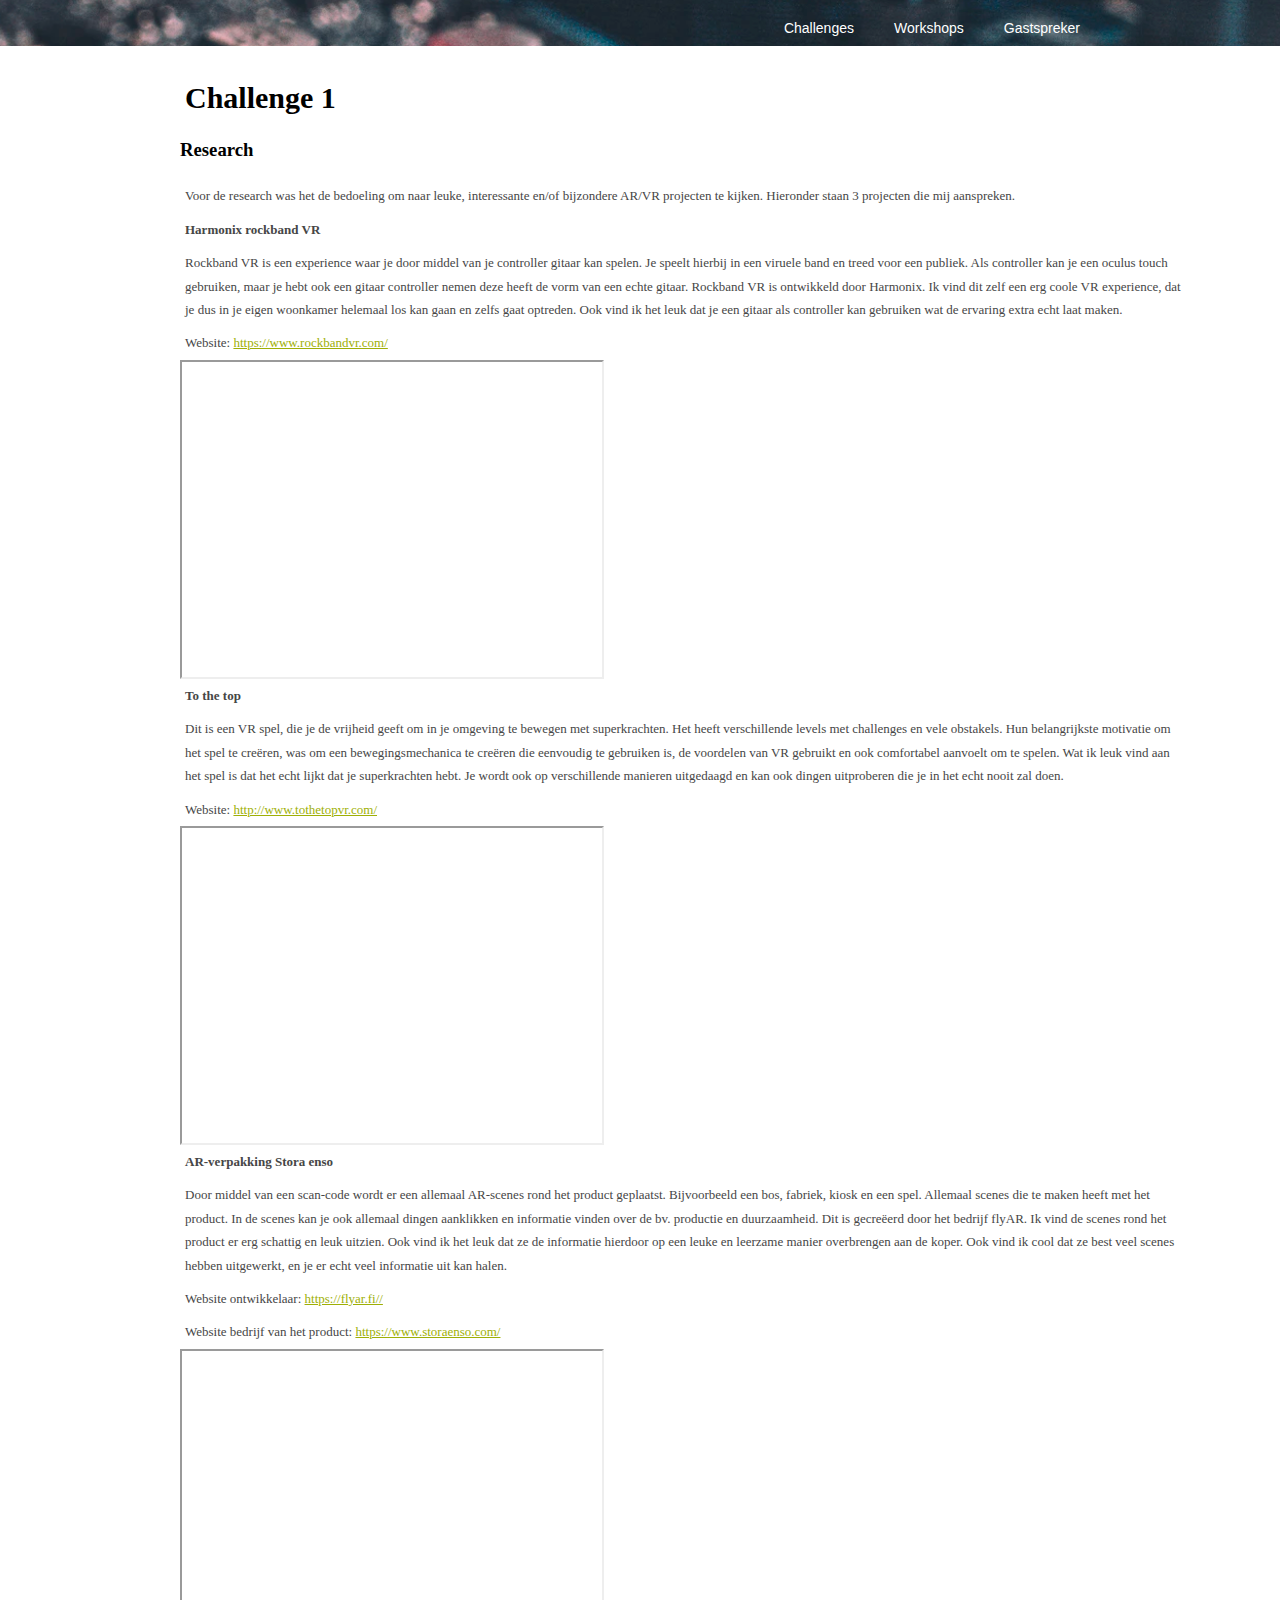
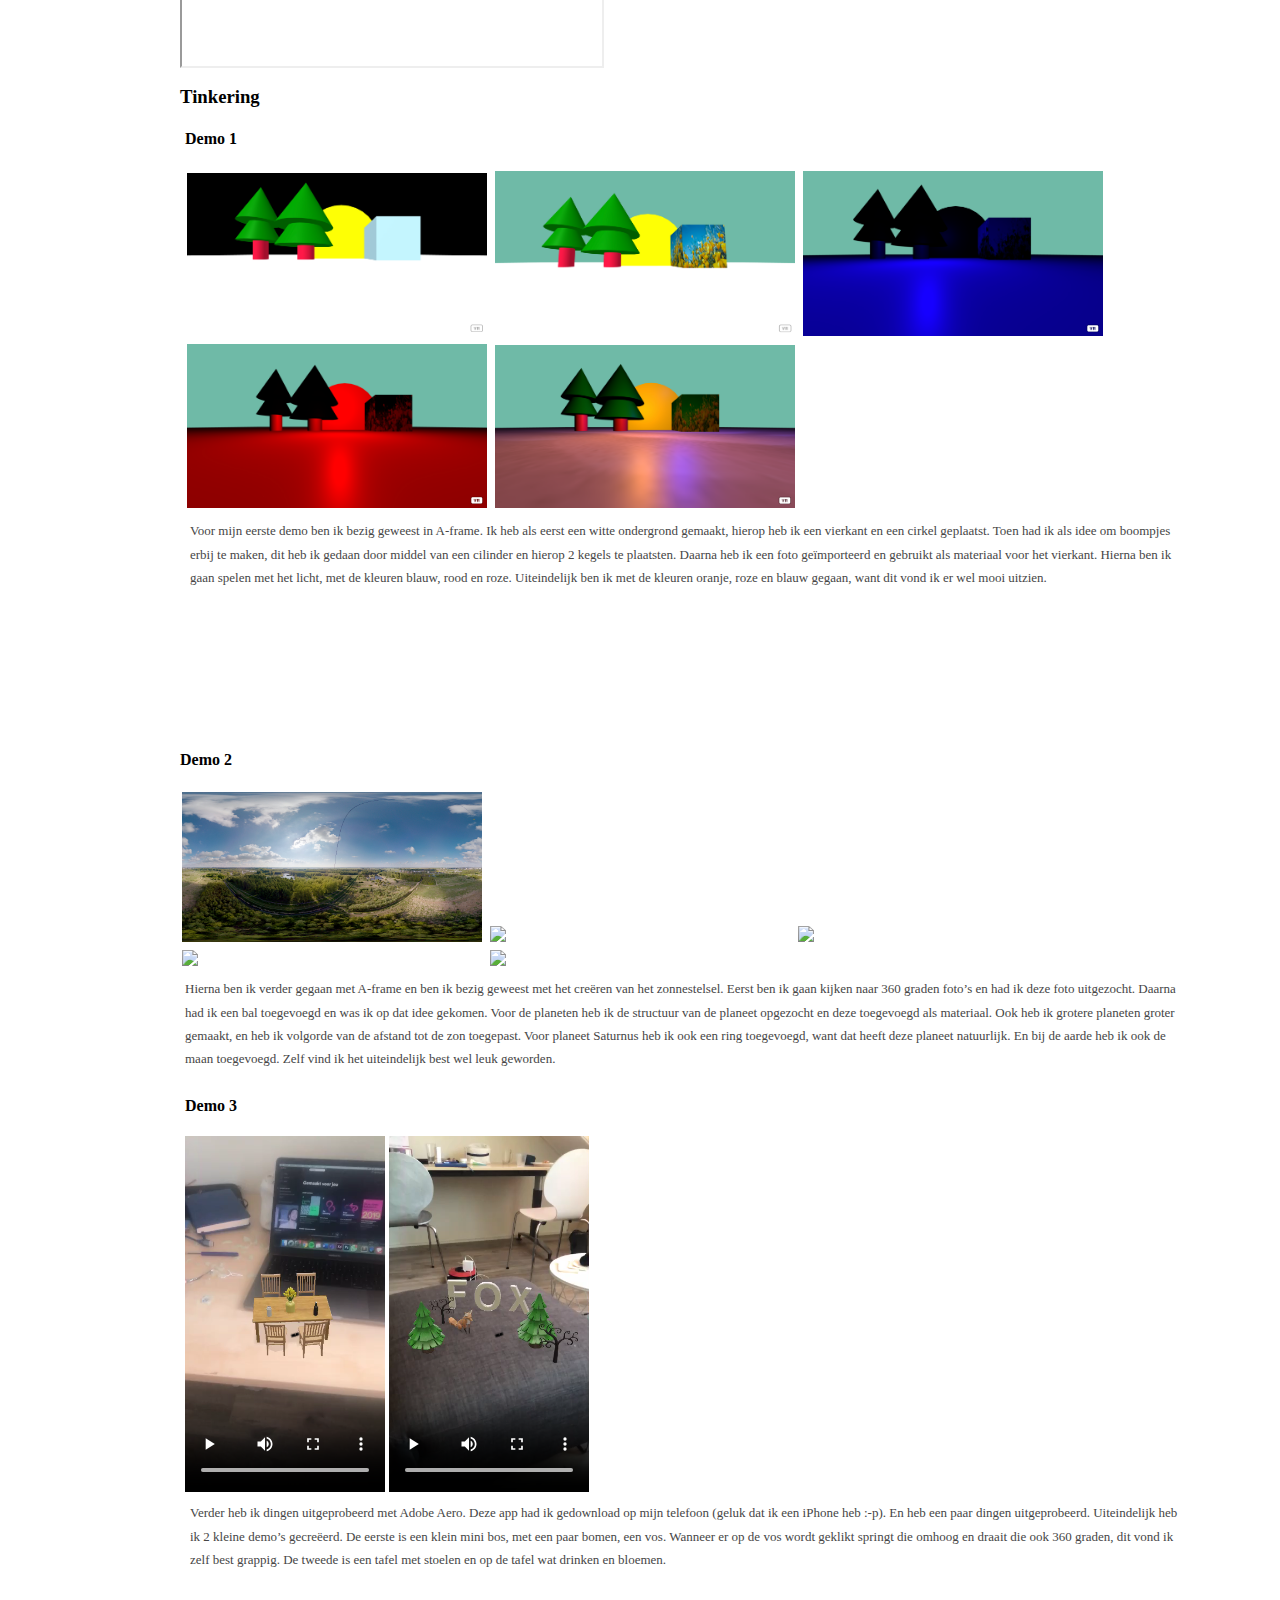
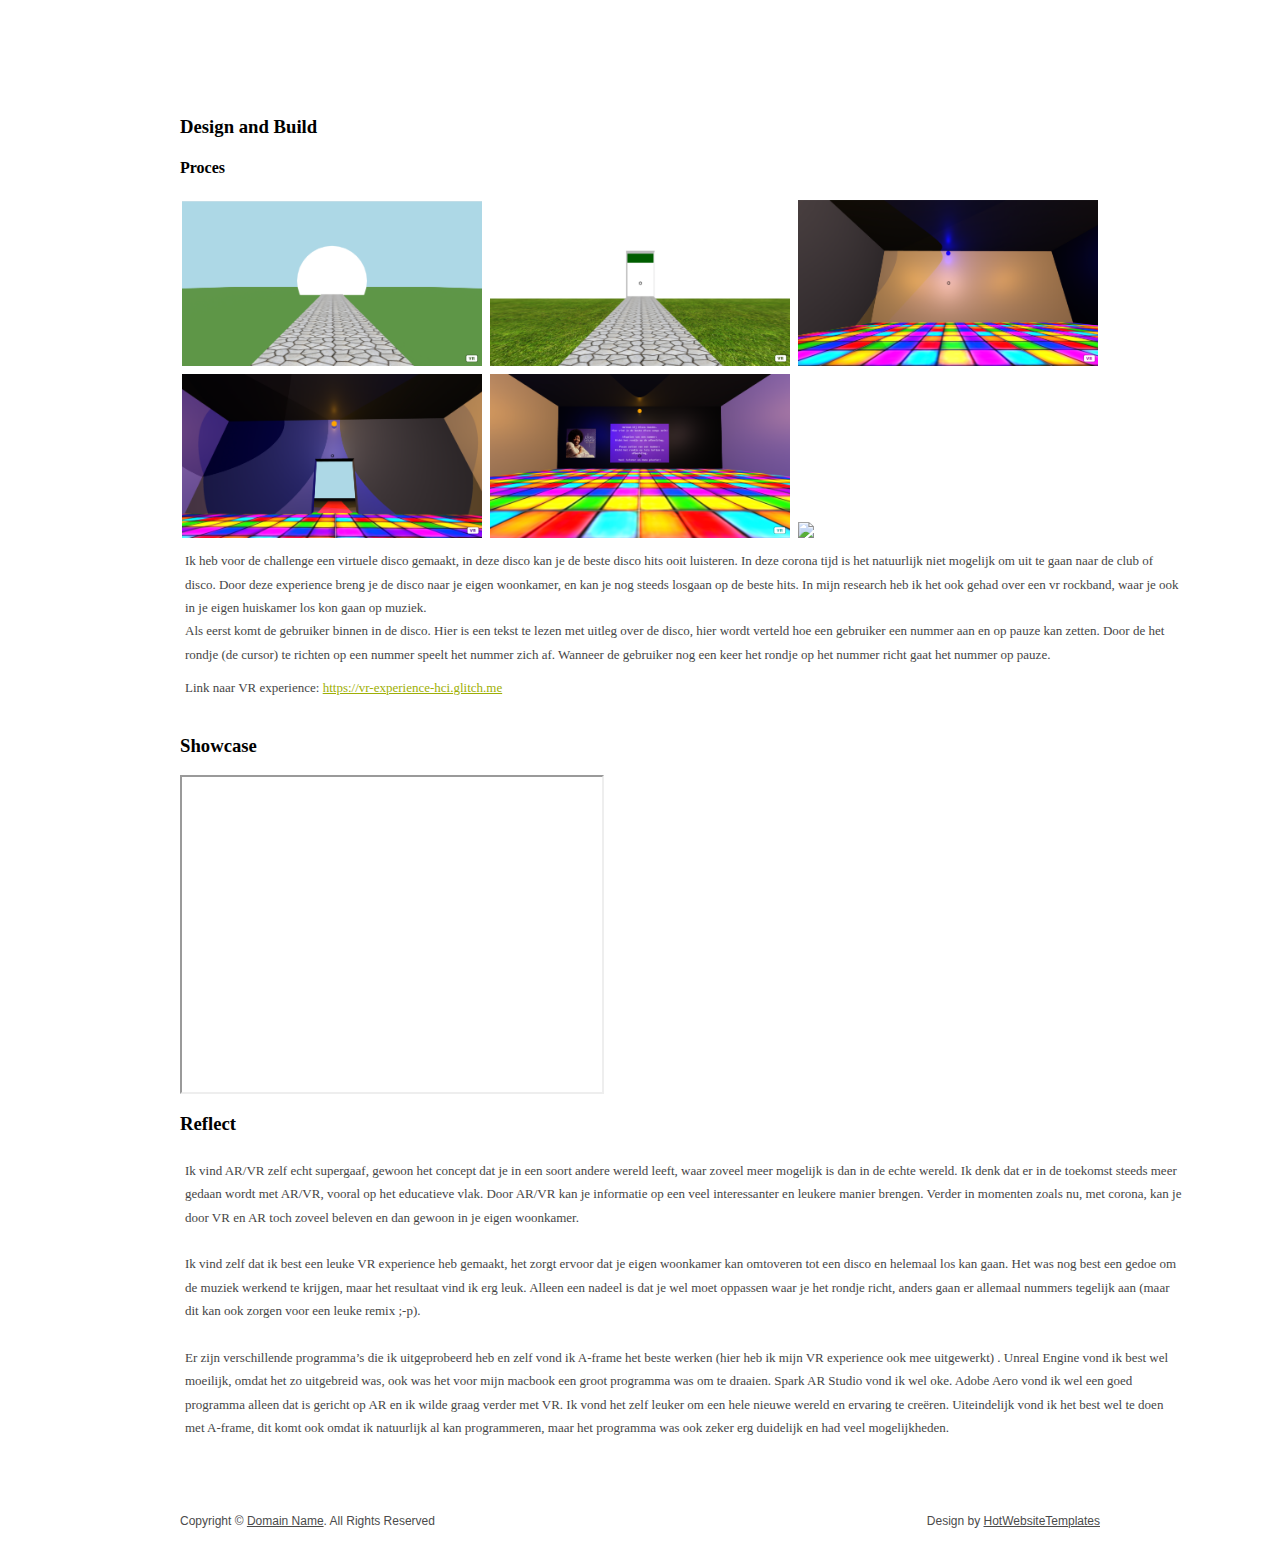
==== commit b87c42f3: "Update challenge1.html" ====
--- a/challenge1.html
+++ b/challenge1.html
@@ -12,7 +12,7 @@
       <div class="menu">
         <ul>
           <li><a href="index.html"><span>Challenges</span></a></li>
-          <li><a href="workshop.html"><span> Workshops </span></a></li>
+          <li><a href="workshops.html"><span> Workshops </span></a></li>
           <li><a href="guest.html"><span>Gastspreker</span></a></li>
         </ul>
       </div> 
--- a/styles/style.css
+++ b/styles/style.css
@@ -426,8 +426,11 @@
 #demo{
 	margin: 5px;
 	width: 1000px;
-	height: 500px;
+	height: 600px;
 }
 #demoeind{
 	height: 600px;
 }
+#demo p{
+	width: 1000px;
+}
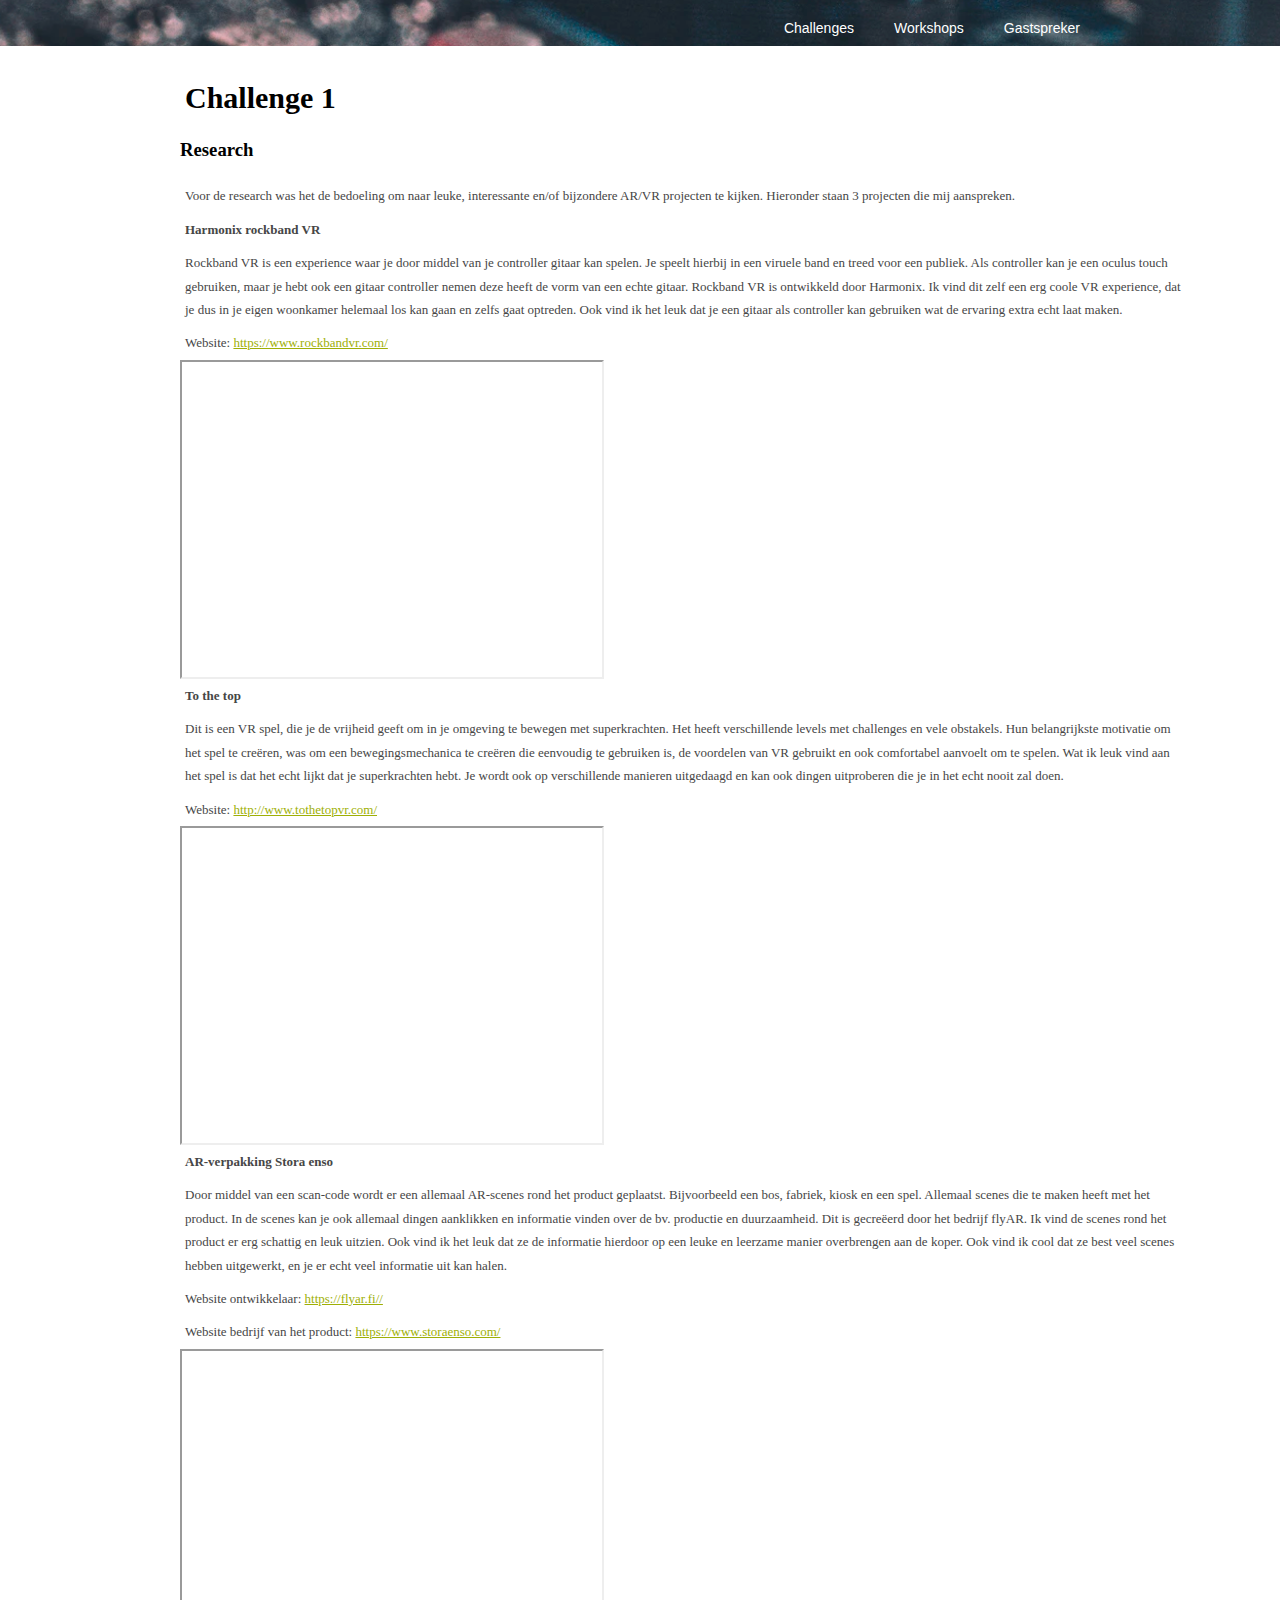
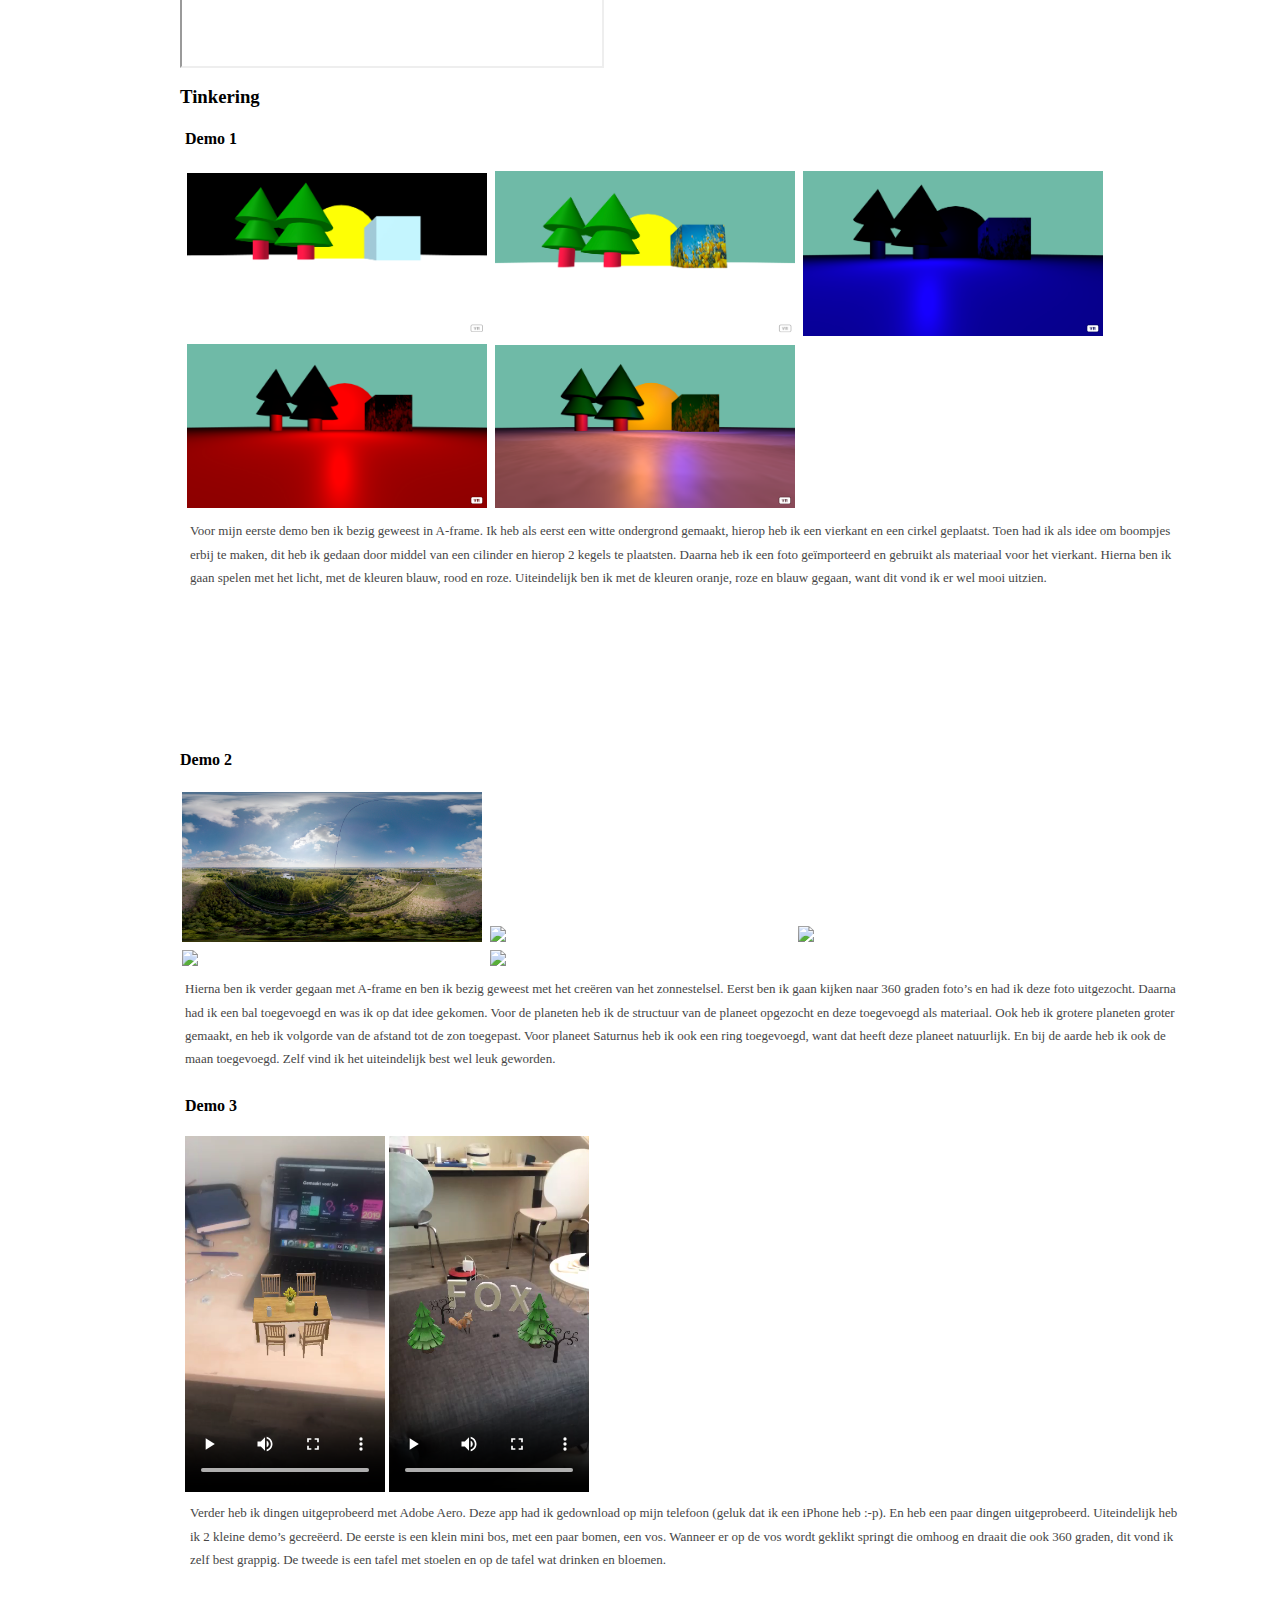
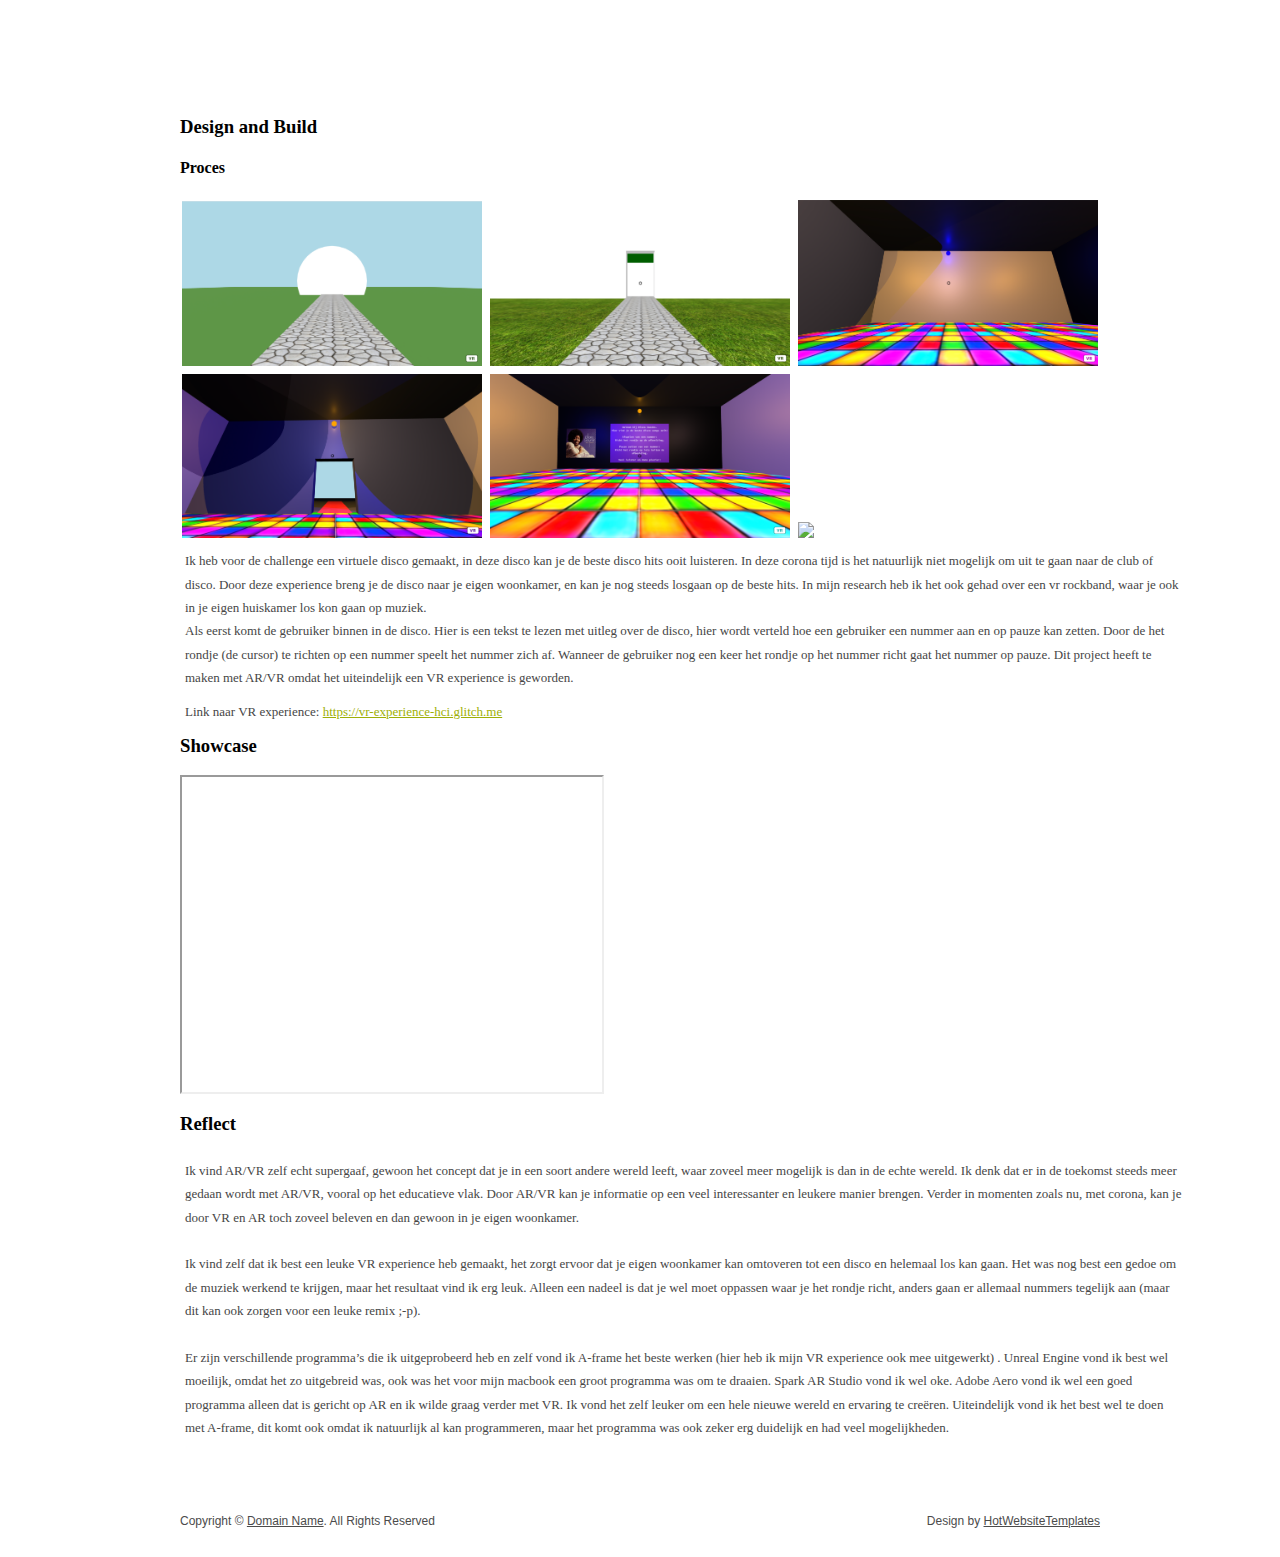
==== commit 769ae40d: "Update challenge1.html" ====
--- a/challenge1.html
+++ b/challenge1.html
@@ -96,7 +96,7 @@
         <img src="images/pic6.png" width="300px">
         <p>Ik heb voor de challenge een virtuele disco gemaakt, in deze disco kan je de beste disco hits ooit luisteren. In deze corona tijd is het natuurlijk niet mogelijk om uit te gaan naar de club of disco. Door deze experience breng je de disco naar je eigen woonkamer, en kan je nog steeds losgaan op de beste hits. In mijn research heb ik het ook gehad over een vr rockband, waar je ook in je eigen huiskamer los kon gaan op muziek. <br/>
 
-        Als eerst komt de gebruiker binnen in de disco. Hier is een tekst te lezen met uitleg over de disco, hier wordt verteld hoe een gebruiker een nummer aan en op pauze kan zetten. Door de het rondje (de cursor) te richten op een nummer speelt het nummer zich af. Wanneer de gebruiker nog een keer het rondje op het nummer richt gaat het nummer op pauze. 
+        Als eerst komt de gebruiker binnen in de disco. Hier is een tekst te lezen met uitleg over de disco, hier wordt verteld hoe een gebruiker een nummer aan en op pauze kan zetten. Door de het rondje (de cursor) te richten op een nummer speelt het nummer zich af. Wanneer de gebruiker nog een keer het rondje op het nummer richt gaat het nummer op pauze. Dit project heeft te maken met AR/VR omdat het uiteindelijk een VR experience is geworden. 
         </p>
        <p>Link naar VR experience: <a href="https://vr-experience-hci.glitch.me">https://vr-experience-hci.glitch.me</a></p>
        </div>
--- a/styles/style.css
+++ b/styles/style.css
@@ -431,6 +431,32 @@
 #demoeind{
 	height: 600px;
 }
+#demoeind2{
+	height: 1050px;
+}
+#demoeind3{
+	height: 1600px;
+}
+}
+#demoeind34{
+	height: 1800px;
+}
 #demo p{
 	width: 1000px;
 }
+#demochallenge23{
+	width: 1000px;
+	height: 1400px;
+}
+#demochallenge3{
+	width: 1000px;
+	height: 1200px;
+}
+#demochallenge31{
+	width: 1000px;
+	height: 1700px;
+}
+#demochallenge34{
+	width: 1000px;
+	height: 1300px;
+}